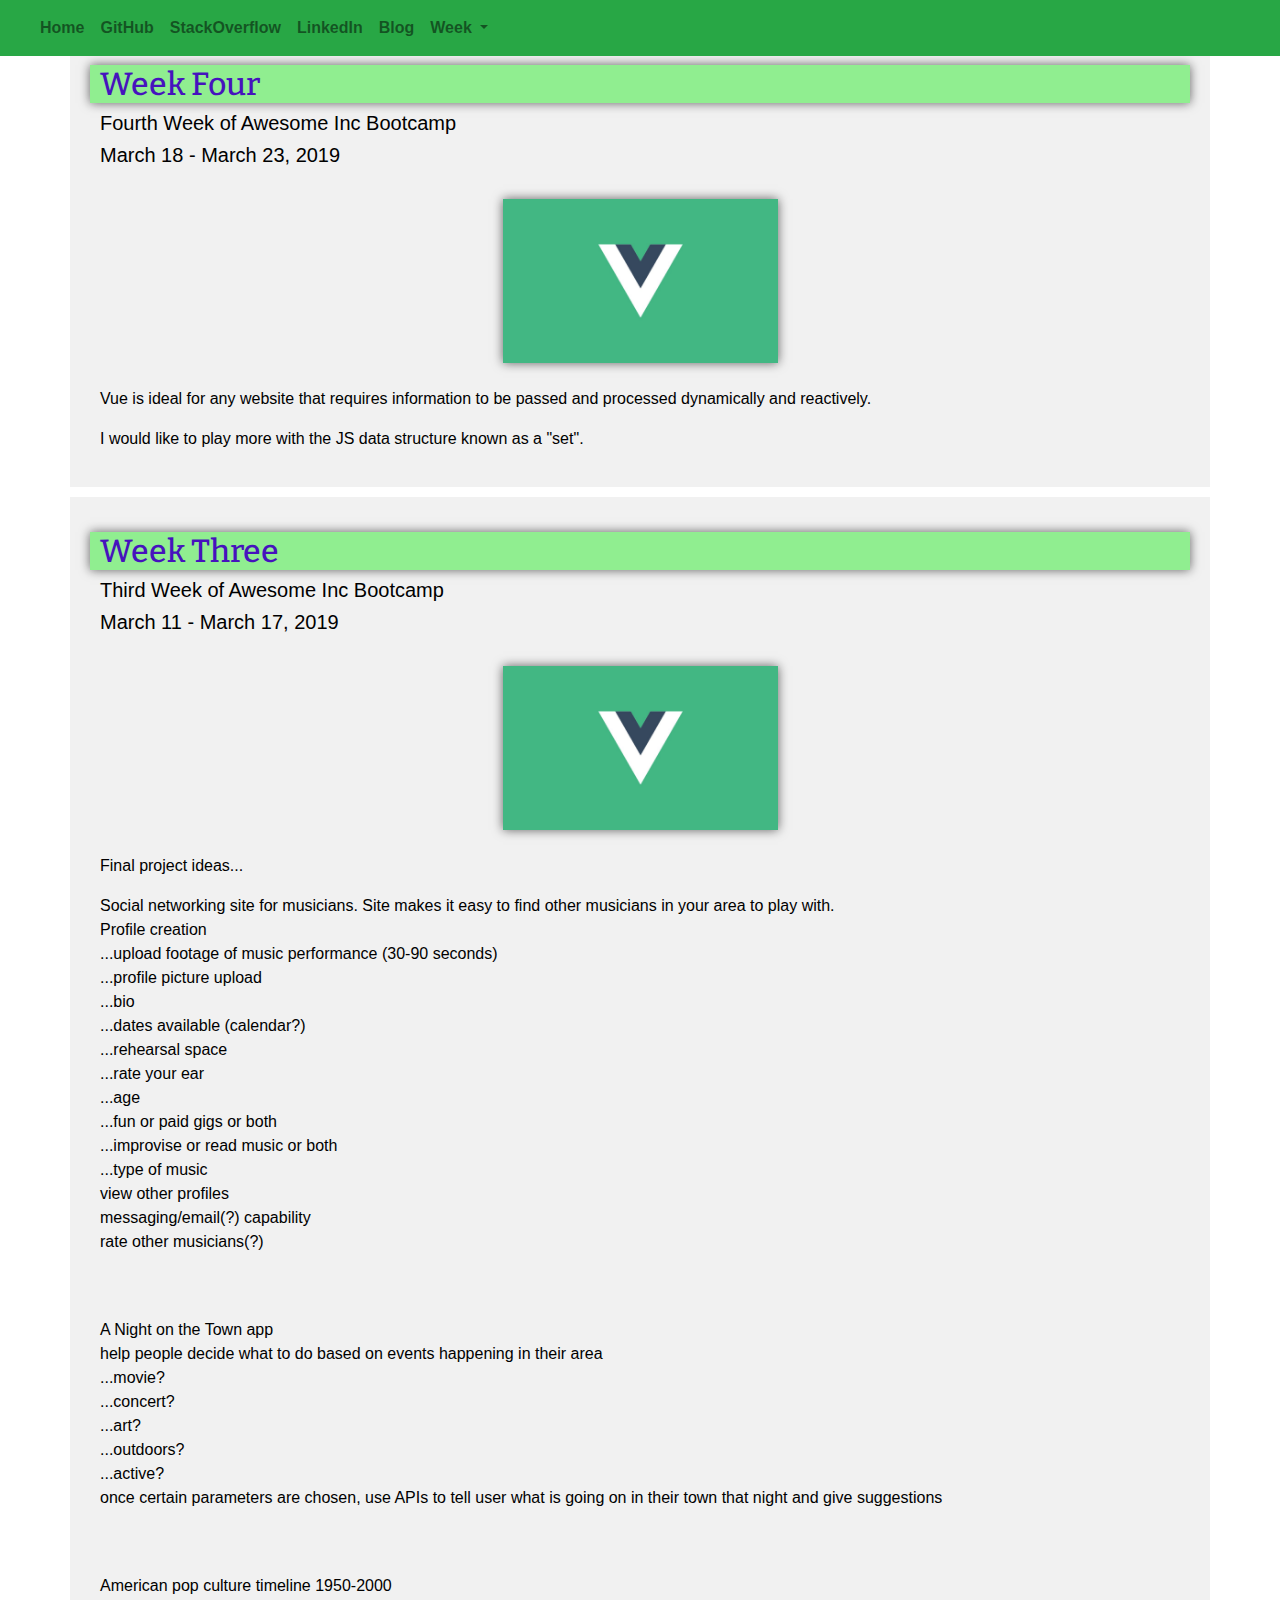
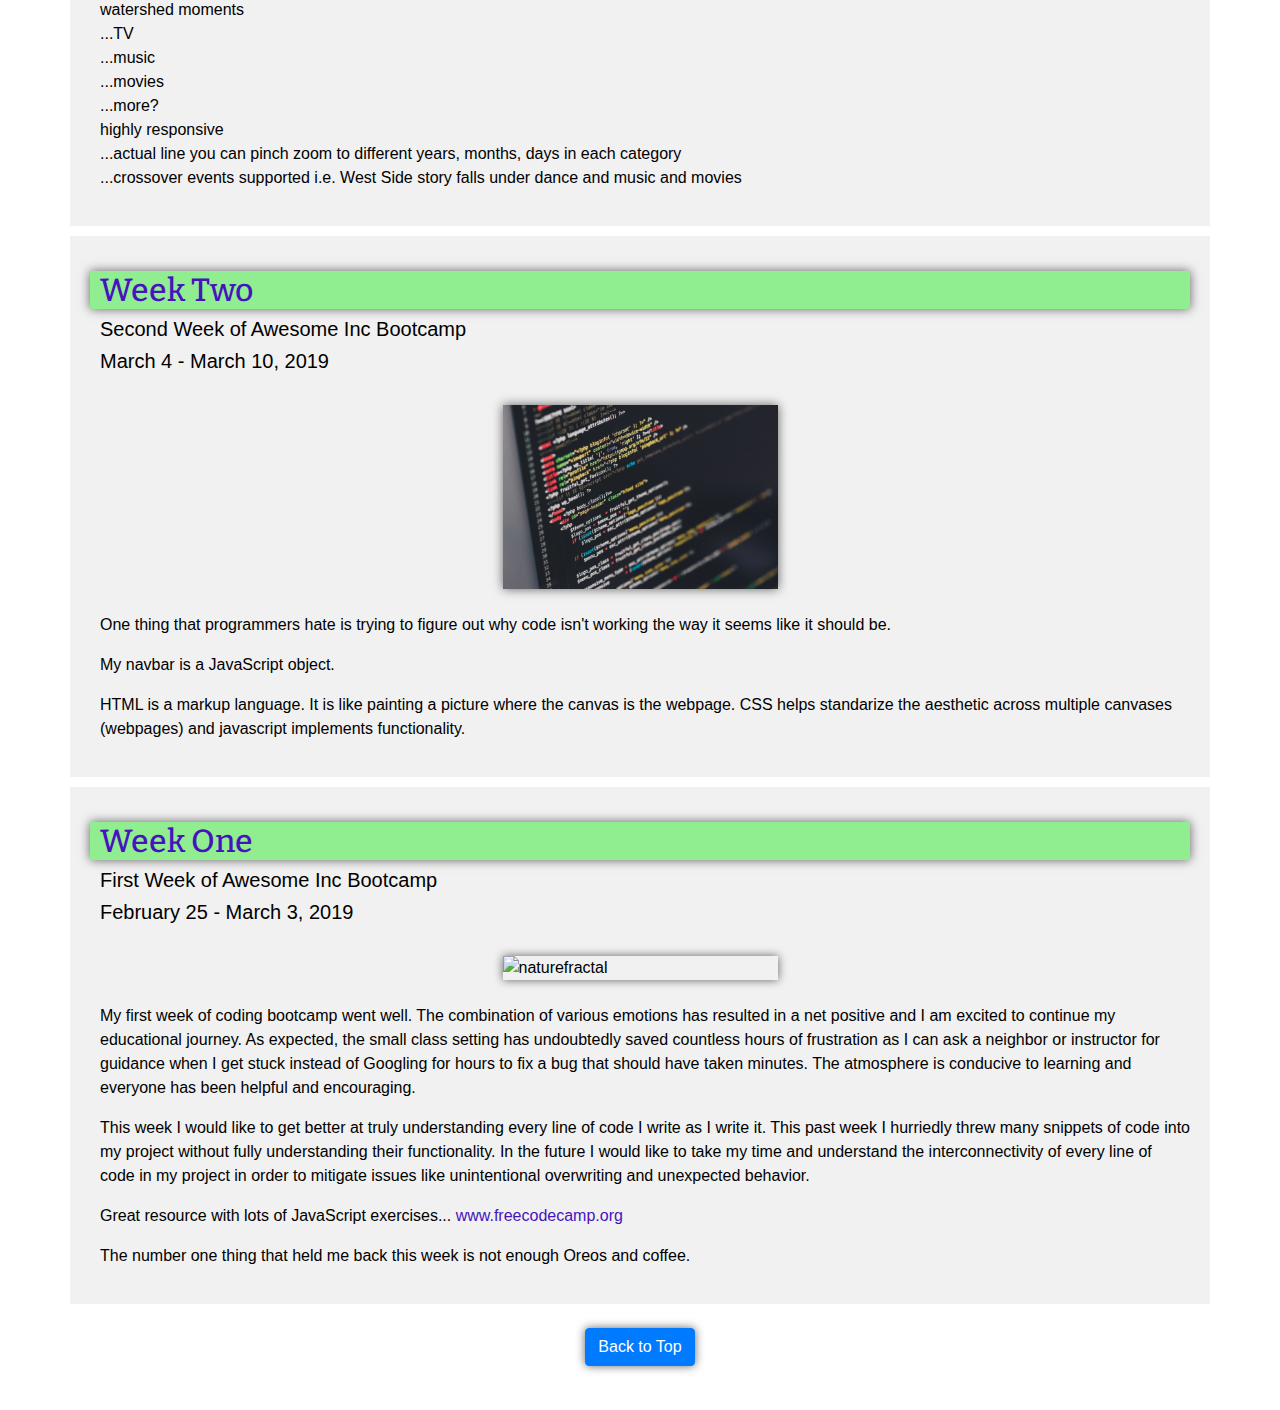
==== blog.html @ ea530443 "blog update" ====
<!DOCTYPE html>
<html lang="en" dir="ltr">

<head>
  <meta charset="utf-8">
  <meta name="viewport" content="width=device-width, initial-scale=1">
  <title>Adam Fister</title>
  <link href="https://fonts.googleapis.com/css?family=Bitter" rel="stylesheet">
  <link rel="stylesheet" href="https://maxcdn.bootstrapcdn.com/bootstrap/4.3.1/css/bootstrap.min.css">
  <script src="https://ajax.googleapis.com/ajax/libs/jquery/3.3.1/jquery.min.js"></script>
  <script src="https://cdnjs.cloudflare.com/ajax/libs/popper.js/1.14.7/umd/popper.min.js"></script>
  <script src="https://maxcdn.bootstrapcdn.com/bootstrap/4.3.1/js/bootstrap.min.js"></script>
  <link rel="stylesheet" href="css/styles.css">
  <link rel="stylesheet" href="https://use.fontawesome.com/releases/v5.7.2/css/all.css"
    integrity="sha384-fnmOCqbTlWIlj8LyTjo7mOUStjsKC4pOpQbqyi7RrhN7udi9RwhKkMHpvLbHG9Sr" crossorigin="anonymous">
</head>

<body data-spy="scroll" data-target=".navbar" data-offset="50">

  <nav class="navbar fixed-top navbar-expand-sm navbar-light bg-success">
    <a class="navbar-brand" href="#top"><i class="fas fa-peace"></i></a>

    <button class="navbar-toggler" type="button" data-toggle="collapse" data-target="#navbarSupportedContent"
      aria-controls="navbarSupportedContent" aria-expanded="false" aria-label="Toggle navigation">
      <span class="navbar-toggler-icon"></span>
    </button>
    <!-- Links -->

    <div class="collapse navbar-collapse" id="navbarSupportedContent">
      <ul class="navbar-nav mr-auto">
        <li class="nav-item">
          <a class="nav-link" href="https://adamfister.github.io/"><strong>Home</strong></a>
        </li>
        <li class="nav-item">
          <a class="nav-link" href="https://github.com/AdamFister"><strong>GitHub</strong></a>
        </li>
        <li class="nav-item">
          <a class="nav-link" href="https://stackoverflow.com/users/10981144/adam-fister"><strong>StackOverflow</strong></a>
        </li>
        <li class="nav-item">
          <a class="nav-link" href="https://www.linkedin.com/in/adam-fister-050728129/"><strong>LinkedIn</strong></a>
        </li>
        <li class="nav-item">
          <a class="nav-link" href="/blog.html"><strong>Blog</strong></a>
        </li>

        <li class="nav-item dropdown">
          <a class="nav-link dropdown-toggle" href="#" id="navbardrop" data-toggle="dropdown">
            <strong>Week</strong>
          </a>
          <div class="dropdown-menu">
            <!-- <a class="dropdown-item" href="#WeekThree">Three</a> -->
            <a class="dropdown-item" href="#WeekThree">Three</a>
            <a class="dropdown-item" href="#WeekTwo">Two</a>
            <a class="dropdown-item" href="#WeekOne">One</a>

          </div>
        </li>
      </ul>
    </div>

  </nav>


  <div class="container toppadding">
    <section id="WeekFour">
      <h2 class="allSides leftpadding">Week Four</h2>
      <h5 class="leftpadding">Fourth Week of Awesome Inc Bootcamp</h5>
      <h5 class="leftpadding">March 18 - March 23, 2019</h5>
      <br>
      <img src="/images/vue pic.jpeg" class="img-fluid w-25 allSides" alt="Vue">
      <br>
      <p class="leftpadding"> Vue is ideal for any website that requires information to be passed and processed dynamically and reactively.
      </p>

      <p class="leftpadding">I would like to play more with the JS data structure known as a "set".
      </p>
      


    </section>
  </div>


  
  <div class="container toppadding">
      <h2 class="allSides leftpadding">Week Three</h2>
      <section id="WeekThree">

      
      <h5 class="leftpadding">Third Week of Awesome Inc Bootcamp</h5>
      <h5 class="leftpadding">March 11 - March 17, 2019</h5>
      <br>
      <img src="/images/vue pic.jpeg" class="img-fluid w-25 allSides" alt="Vue">
      <br>

      <p class="leftpadding">Final project ideas...
      </p>

      <p class="leftpadding">Social networking site for musicians. Site makes it easy to find other musicians in your area to play with.
        <br>
        Profile creation <br>
        ...upload footage of music performance (30-90 seconds)<br>
        ...profile picture upload <br>
        ...bio <br>
        ...dates available (calendar?) <br>
        ...rehearsal space <br>
        ...rate your ear <br>
        ...age <br>
        ...fun or paid gigs or both <br>
        ...improvise or read music or both<br>
        ...type of music <br>

        view other profiles <br>
        messaging/email(?) capability <br>
        rate other musicians(?) <br>

      </p>
      <br>
      <br>

      <p class="leftpadding">A Night on the Town app <br>
        help people decide what to do based on events happening in their area <br>
        ...movie? <br>
        ...concert? <br>
        ...art? <br>
        ...outdoors? <br>
        ...active? <br>
        once certain parameters are chosen, use APIs to tell user what is going on in their town that night and give suggestions

      </p>
      <br>
      <br>
      <p class="leftpadding">American pop culture timeline 1950-2000<br>
      watershed moments <br>
      ...TV <br>
      ...music <br>
      ...movies <br>
      ...more? <br>
      highly responsive <br>
      ...actual line you can pinch zoom to different years, months, days in each category<br>
      ...crossover events supported i.e. West Side story falls under dance and music and movies
      </p>





    


</div>
</section>


  <div class="container toppadding">
    <section id="WeekTwo">
      <h2 class="allSides leftpadding">Week Two</h2>
      <h5 class="leftpadding">Second Week of Awesome Inc Bootcamp</h5>
      <h5 class="leftpadding">March 4 - March 10, 2019</h5>
      <br>
      <img src="/images/progimage2.jpeg" class="img-fluid w-25 allSides" alt="progimage2">
      <br>
      <p class="leftpadding">One thing that programmers hate is trying to figure out why code isn't working the way it seems like it
        should be.
      </p>

      <p class="leftpadding">My navbar is a JavaScript object.
      </p>
      <p class="leftpadding">HTML is a markup language. It is like painting a picture where the canvas is the webpage. CSS helps
        standarize the aesthetic across multiple canvases (webpages) and javascript implements functionality.
      </p>


    </section>
  </div>







  <div class="container toppadding">
    <section id="WeekOne">
      <h2 class="allSides leftpadding">Week One</h2>
      <h5 class="leftpadding">First Week of Awesome Inc Bootcamp</h5>
      <h5 class="leftpadding">February 25 - March 3, 2019</h5>
      <br>
      <img src="/images/naturefractal.jpg" class="img-fluid w-25 allSides" alt="naturefractal">
      <br>
      <p class="leftpadding">My first week of coding bootcamp went well. The combination of various emotions has resulted in a net
        positive
        and I am excited to continue my educational journey.
        As expected, the small class setting has undoubtedly saved countless hours of frustration as I can ask a
        neighbor or instructor for guidance when I get stuck
        instead of Googling for hours to fix a bug that should have taken minutes. The atmosphere is conducive to
        learning and everyone has been helpful and encouraging.
      </p>

      <p class="leftpadding">This week I would like to get better at truly understanding every line of code I write as I
        write it. This past week I hurriedly threw many snippets of code into my project without fully
        understanding
        their functionality. In the future I would like to take my time and understand the interconnectivity of
        every
        line of code in my project in order to mitigate issues like unintentional overwriting and unexpected
        behavior.
      </p>
      <p class="leftpadding">Great resource with lots of JavaScript exercises...
        <a href="https://www.freecodecamp.org">www.freecodecamp.org</a></p>
      <p class="leftpadding">The number one thing that held me back this week is not enough Oreos and coffee.</p>

    </section>
  </div>


  <br>
  <div class="center">
  <a href="#" class="btn btn-primary allSides" role="button">Back to Top</a>
</div>
  <br>

  <script src="/js/main.js"></script>

</body>


</html>
---- css/styles.css ----
/* .row {
  border: 1px solid red;
}

.col {
  border: 1px solid blue;
} */

body {
    
    font-family: Arial, Helvetica, sans-serif;
    font-size: 1em;
    color: rgb(0, 0, 0);
    padding: 2rem;
  }

  h1, h4 {
    font-family: 'Bitter', serif;
    color: #4613bd ;
    background-color: lightgreen;
  }

  h2, h3 {
    font-family: 'Bitter', serif;
    color: #4613bd ;
    background-color: lightgreen;
  }

  a {
    color: #4613bd;

  }

  a:hover {
    color: orange;
  }

  img {
    
    margin-right: auto;
    display: block;
    width: 50%;
    margin-left: auto;
  }

  .img2 {
    
    margin-right: auto;
    display: block;
    width: 50%;
    margin-left: auto;
    margin-bottom: 15%;
  }

  .img3 {
    
    margin-right: auto;
    display: block;
    width: 75%;
    margin-left: auto;
    margin-bottom: 15%;
  }


  li {
    color: rgb(255, 255, 255);  
  }
 
  .navbar.fixed-top.navbar-expand-sm.navbar-light li a:hover{
    color: rgb(255, 255, 255);
    background-color: #4613bd;
  }

  
  .largephoto {
      display: block;
      position: relative;
      width: 50%;
      border:none;

  }

  * {
    box-sizing: border-box;
  }
  
  /* Add a gray background color with some padding */
  body {
    font-family: Arial;
    padding: 20px;
    background: #ffffff;
  }
  
  /* Header/Blog Title */
  .header {
    padding: 30px;
    font-size: 40px;
    text-align: center;
    background: white;
  }
  
  /* Create two unequal columns that floats next to each other */
  /* Left column */
  .leftcolumn {   
    float: left;
    width: 75%;
  }
  
  /* Right column */
  .rightcolumn {
    float: left;
    width: 25%;
    padding-left: 10px;
  }
  
  
  /* Add a card effect for articles */


  .container {
    background-color: rgb(241, 241, 241);
    padding: 20px;
    margin-top: 10px;
 }
  
  /* Clear floats after the columns */
  .row:after {
    content: "";
    display: table;
    clear: both;
  }
  
  /* Footer */
  .footer {
    margin-left: auto;
    margin-right: auto;
    
    width: 95%;
    padding: 20px;
    text-align: center;
    background: rgb(241, 241, 241);
    margin-top: 20px;
    font-size: 350%;
    color: #4613bd ;
    background-color: lightgreen;
  }
  
  /* Responsive layout - when the screen is less than 800px wide, make the two columns stack on top of each other instead of next to each other */
  @media screen and (max-width: 800px) {
    .leftcolumn, .rightcolumn {   
      width: 100%;
      padding: 0;
    }
  }

  ul.navbar-nav a:hover { 
    color: rgb(255, 255, 255); 
  }

  .navbar-nav > li > .dropdown-menu { 
    background-color: white; 
  }

  .navbar-nav > li > .dropdown-menu > a.dropdown-item.active { 
    background-color: #4613bd; 
  }

  .toppadding {
    padding-top: 35px;
  }

  .toppadding2 {
    padding-top: 60px;
  }

  .toppadding3 {
    padding-top: 50px;
  }

  .bottompadding {
    padding-bottom: 5px;
  }

  .center {
    text-align: center !important;
  }

  .button {
    position: relative;
  }

  .allSides
		{

			box-shadow:  0 0 10px  rgba(0,0,0,0.6);
			-moz-box-shadow: 0 0 10px  rgba(0,0,0,0.6);
			-webkit-box-shadow: 0 0 10px  rgba(0,0,0,0.6);
			-o-box-shadow: 0 0 10px  rgba(0,0,0,0.6);
     }
     
  .leftpadding {
    padding-left: 10px;
  }

  .fas {
    color: #4613bd;
  }

  .fas.fa-music.fa-2x:hover {
    color: orange;
  }

  .fas.fa-peace:hover {
    color: white;
  }

  .navbar-brand i fas fa-peace a:hover {
    color: rgb(255, 255, 255) !important;
  }
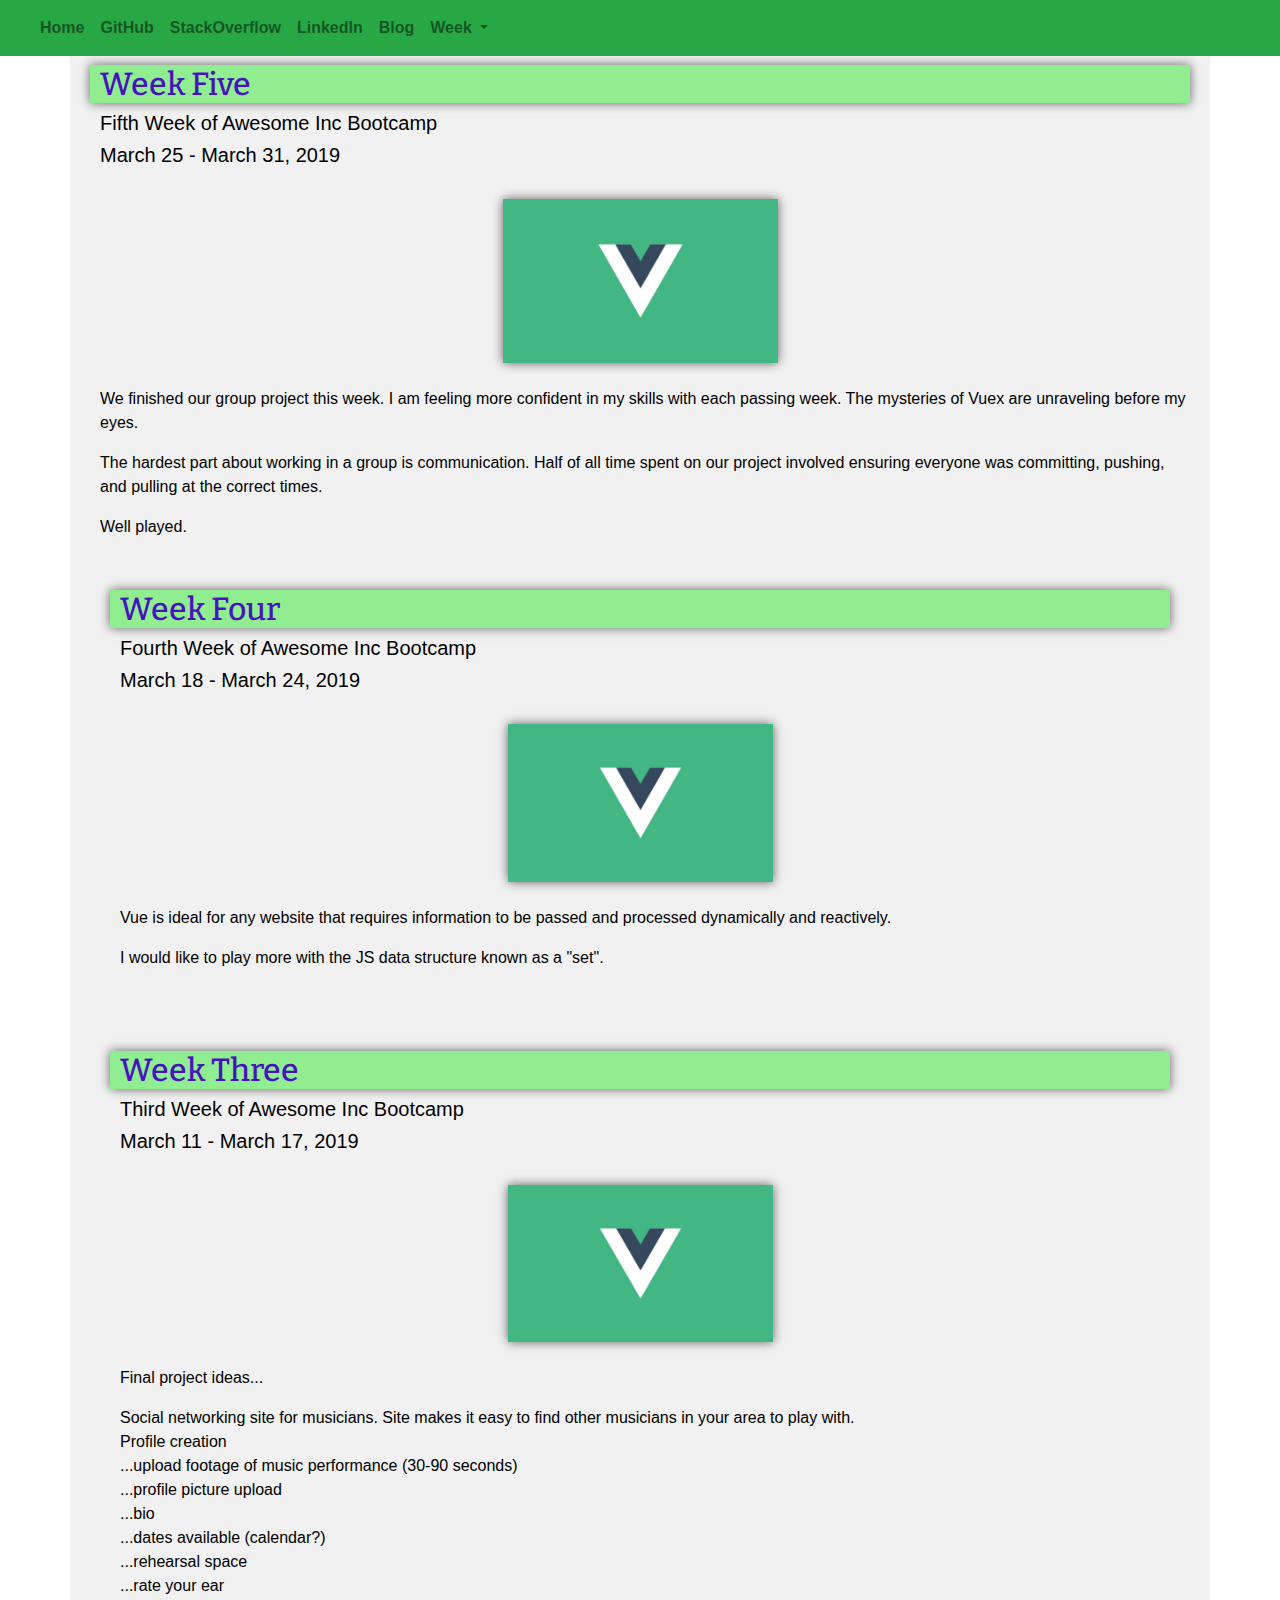
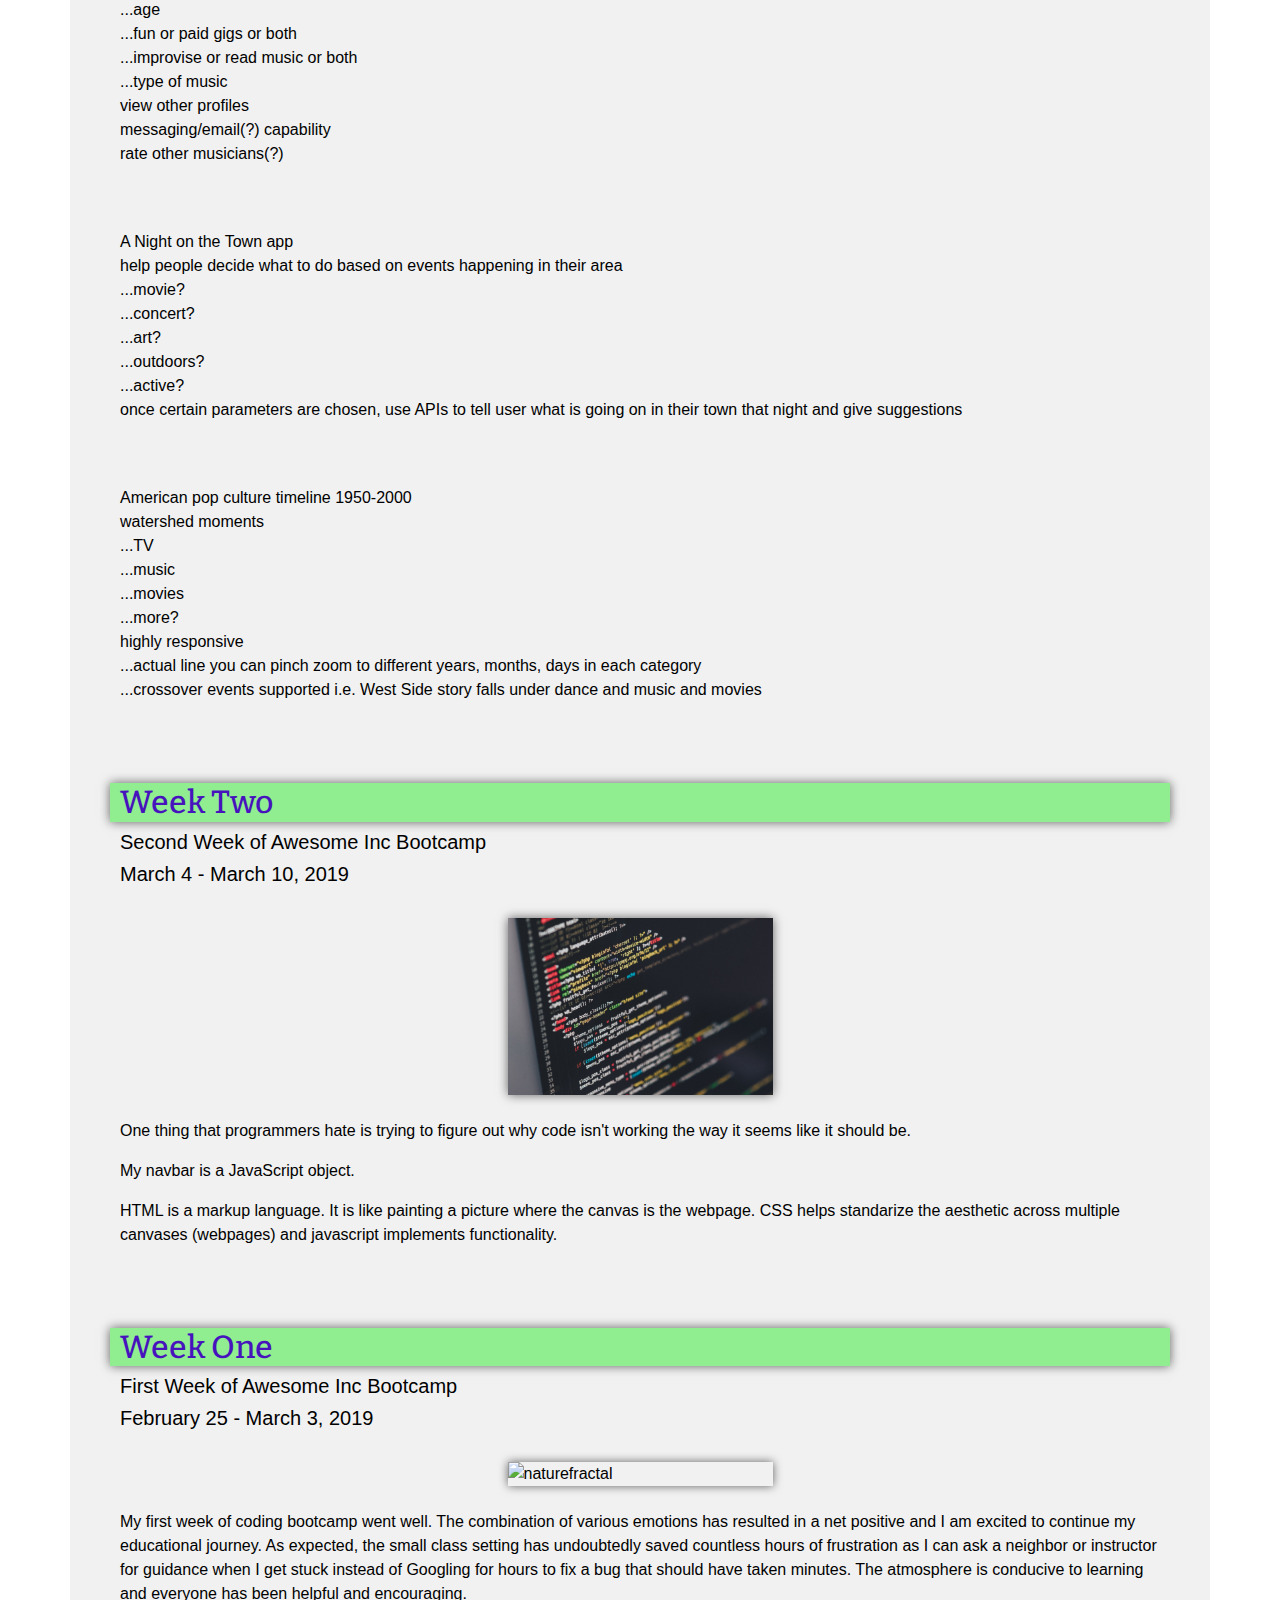
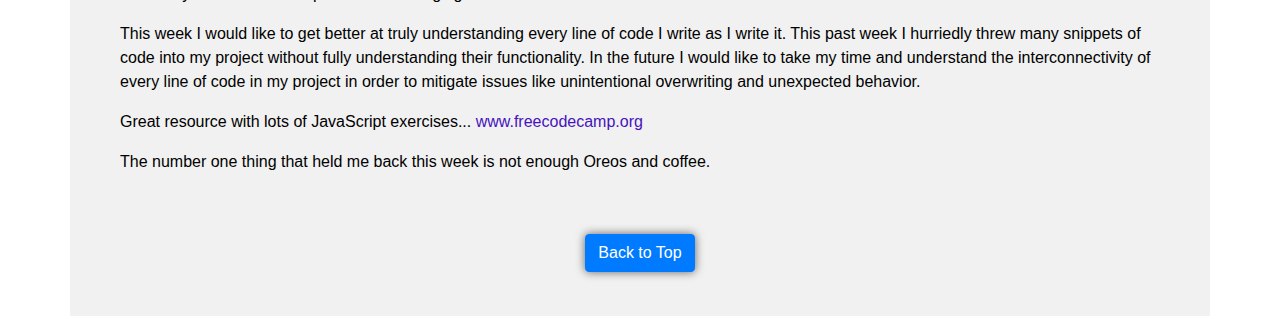
==== commit 6cd9e4c3: "blog week 5 update" ====
--- a/blog.html
+++ b/blog.html
@@ -50,6 +50,8 @@
           </a>
           <div class="dropdown-menu">
             <!-- <a class="dropdown-item" href="#WeekThree">Three</a> -->
+            <a class="dropdown-item" href="#WeekFive">Five</a>
+            <a class="dropdown-item" href="#WeekFour">Four</a>
             <a class="dropdown-item" href="#WeekThree">Three</a>
             <a class="dropdown-item" href="#WeekTwo">Two</a>
             <a class="dropdown-item" href="#WeekOne">One</a>
@@ -63,10 +65,29 @@
 
 
   <div class="container toppadding">
+    <section id="WeekFive">
+      <h2 class="allSides leftpadding">Week Five</h2>
+      <h5 class="leftpadding">Fifth Week of Awesome Inc Bootcamp</h5>
+      <h5 class="leftpadding">March 25 - March 31, 2019</h5>
+      <br>
+      <img src="/images/vue pic.jpeg" class="img-fluid w-25 allSides" alt="Vue">
+      <br>
+      <p class="leftpadding"> We finished our group project this week. I am feeling more confident in my skills with each passing week. The mysteries of Vuex are unraveling before my eyes. </p>
+      
+
+      <p class="leftpadding"> The hardest part about working in a group is communication. Half of all time spent on our project involved ensuring everyone was committing, pushing, and pulling at the correct times.
+      </p>
+
+      <p class="leftpadding"> Well played.
+        </p>
+  
+
+
+  <div class="container toppadding">
     <section id="WeekFour">
       <h2 class="allSides leftpadding">Week Four</h2>
       <h5 class="leftpadding">Fourth Week of Awesome Inc Bootcamp</h5>
-      <h5 class="leftpadding">March 18 - March 23, 2019</h5>
+      <h5 class="leftpadding">March 18 - March 24, 2019</h5>
       <br>
       <img src="/images/vue pic.jpeg" class="img-fluid w-25 allSides" alt="Vue">
       <br>
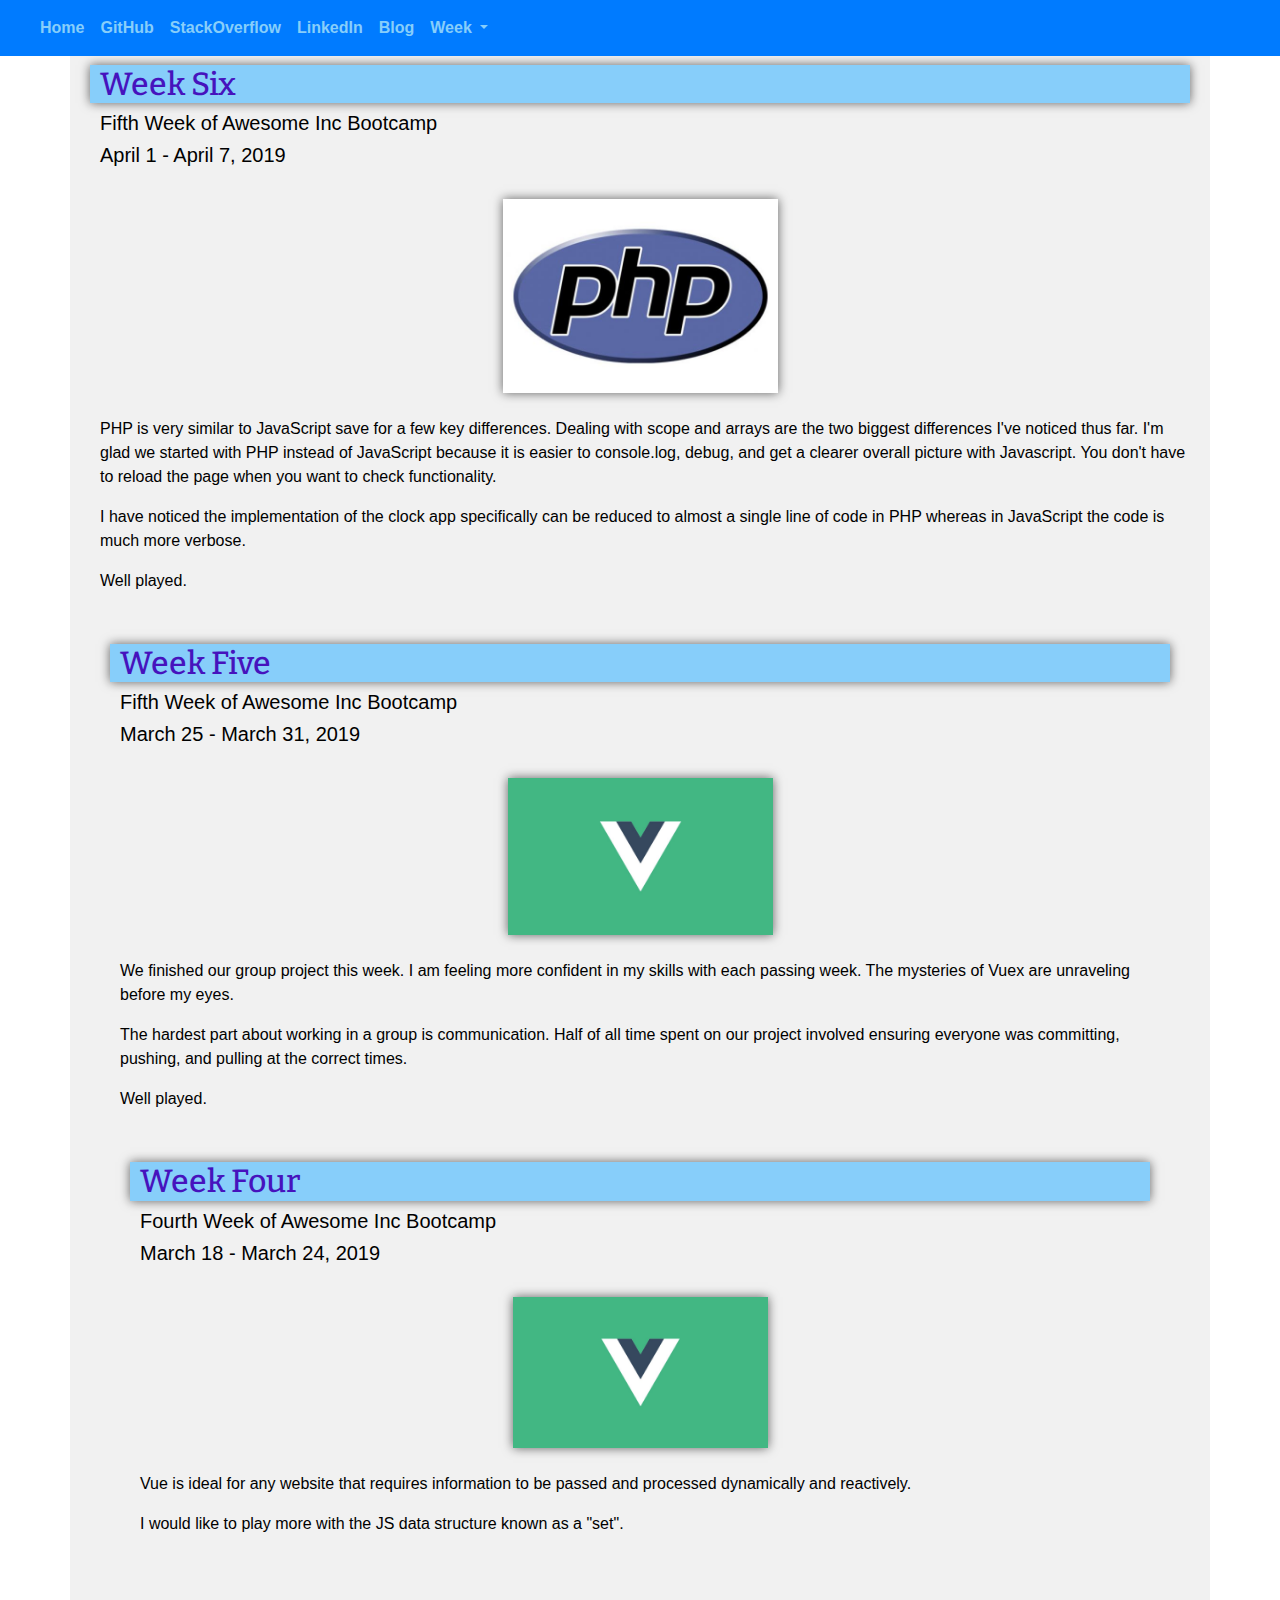
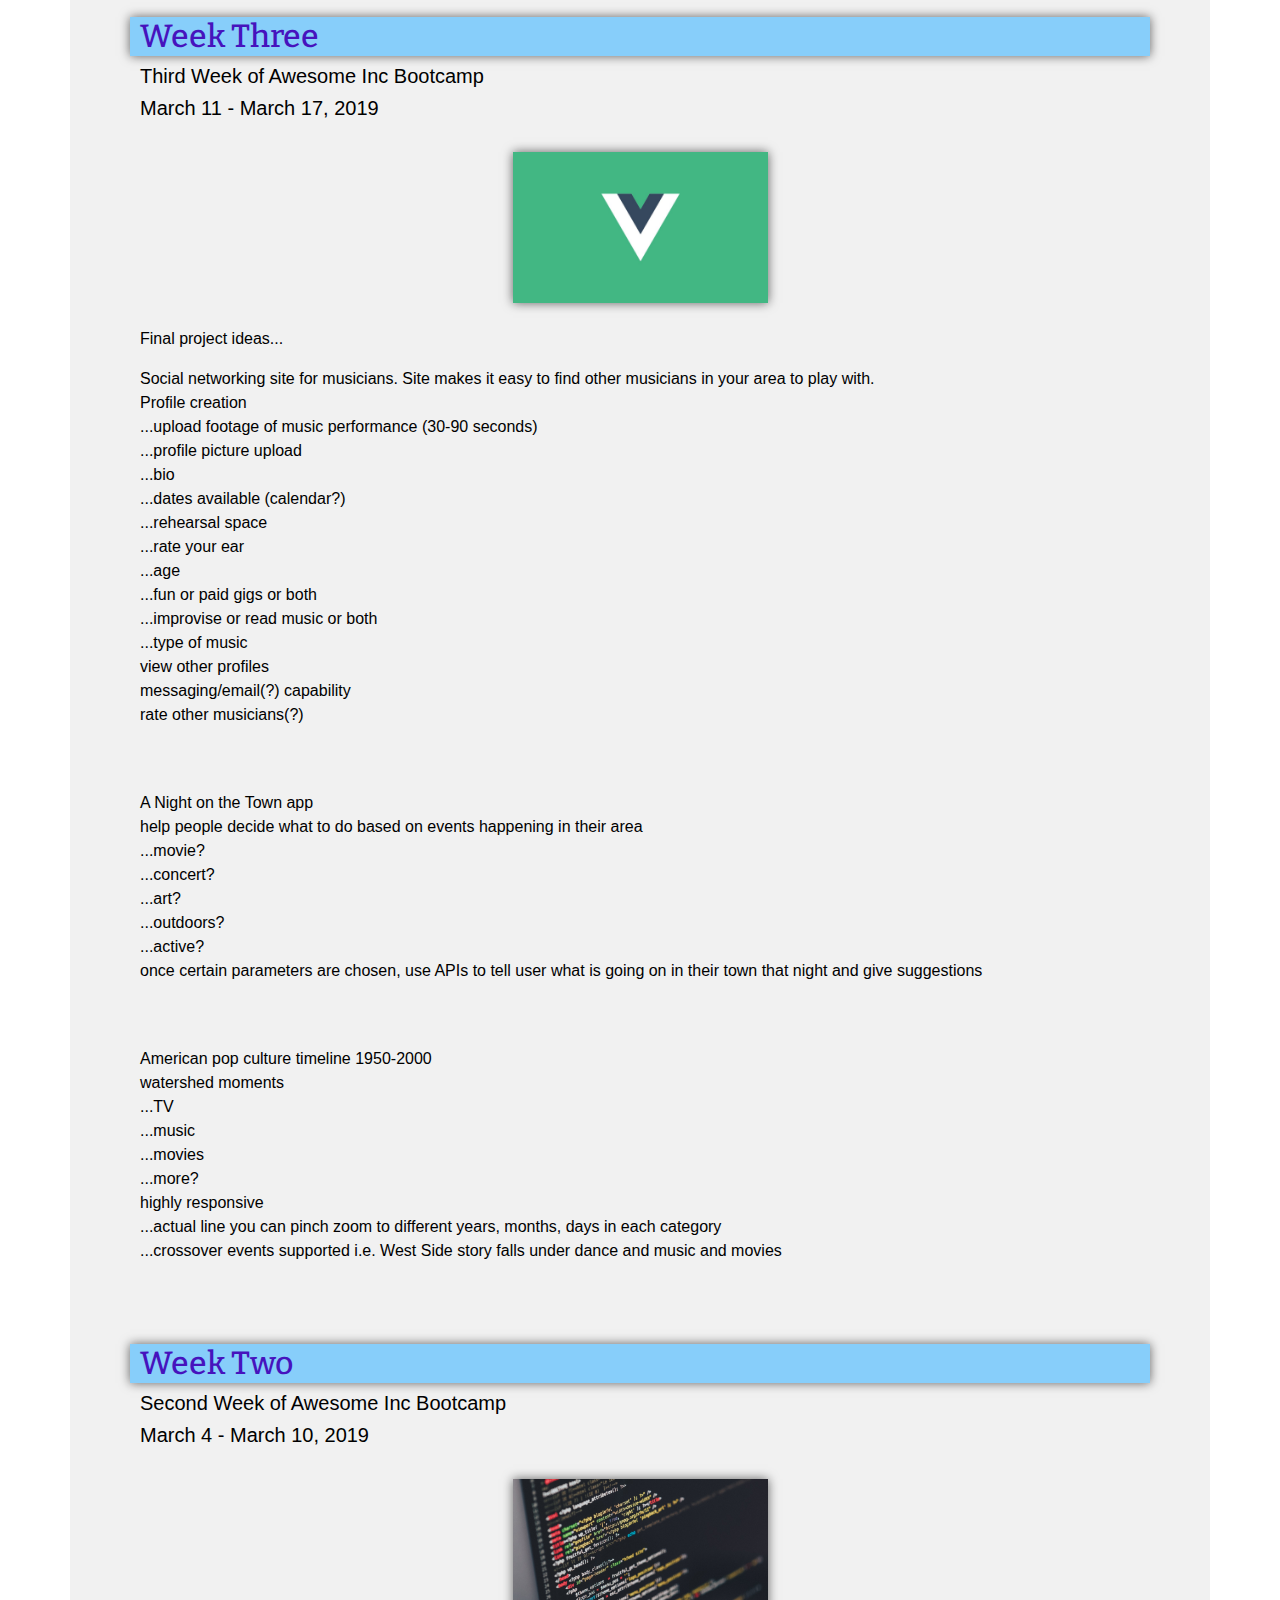
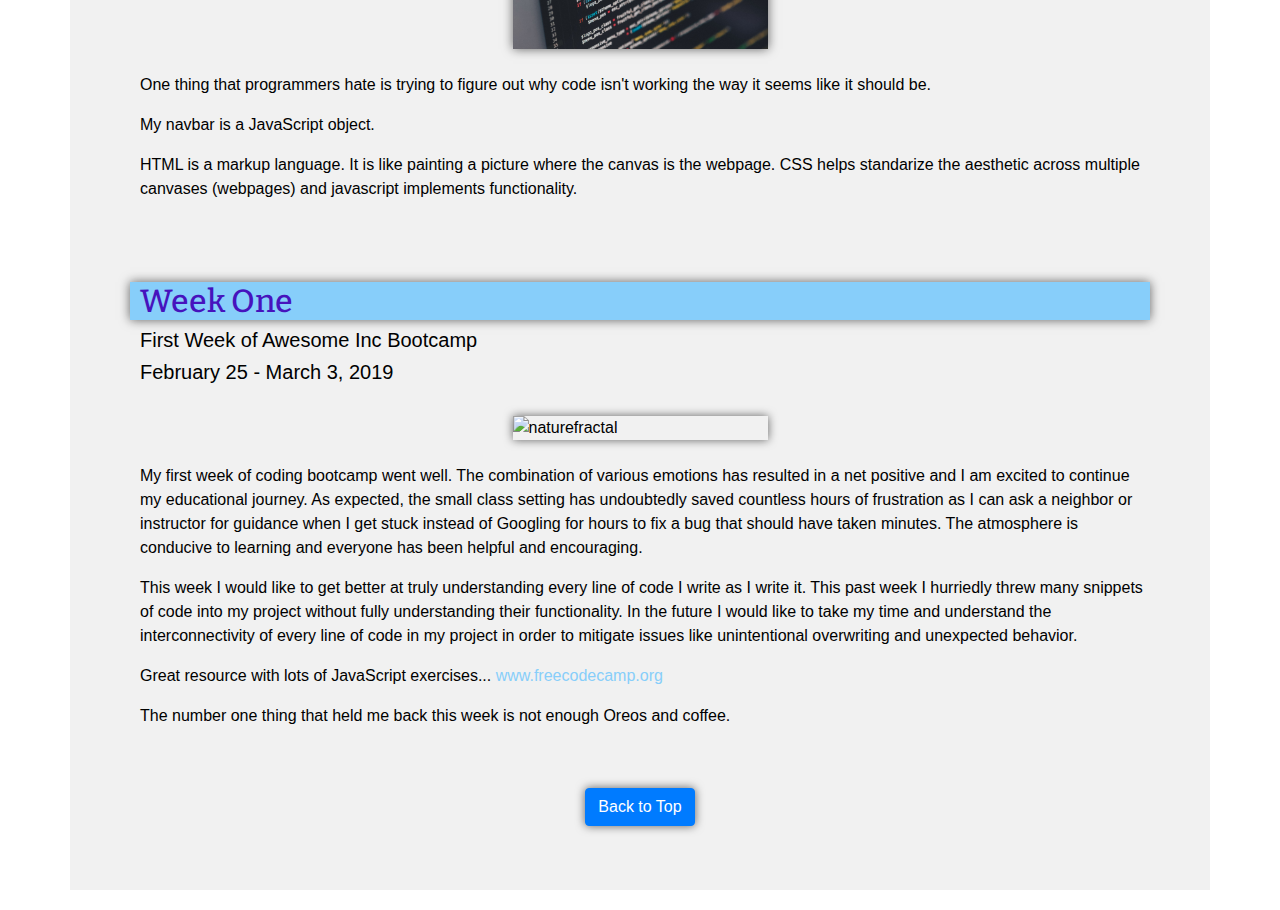
==== commit e8031490: "updated CSS colors" ====
--- a/blog.html
+++ b/blog.html
@@ -17,7 +17,7 @@
 
 <body data-spy="scroll" data-target=".navbar" data-offset="50">
 
-  <nav class="navbar fixed-top navbar-expand-sm navbar-light bg-success">
+  <nav class="navbar fixed-top navbar-expand-sm bg-primary">
     <a class="navbar-brand" href="#top"><i class="fas fa-peace"></i></a>
 
     <button class="navbar-toggler" type="button" data-toggle="collapse" data-target="#navbarSupportedContent"
@@ -35,7 +35,8 @@
           <a class="nav-link" href="https://github.com/AdamFister"><strong>GitHub</strong></a>
         </li>
         <li class="nav-item">
-          <a class="nav-link" href="https://stackoverflow.com/users/10981144/adam-fister"><strong>StackOverflow</strong></a>
+          <a class="nav-link"
+            href="https://stackoverflow.com/users/10981144/adam-fister"><strong>StackOverflow</strong></a>
         </li>
         <li class="nav-item">
           <a class="nav-link" href="https://www.linkedin.com/in/adam-fister-050728129/"><strong>LinkedIn</strong></a>
@@ -50,6 +51,7 @@
           </a>
           <div class="dropdown-menu">
             <!-- <a class="dropdown-item" href="#WeekThree">Three</a> -->
+            <a class="dropdown-item" href="#WeekSix">Six</a>
             <a class="dropdown-item" href="#WeekFive">Five</a>
             <a class="dropdown-item" href="#WeekFour">Four</a>
             <a class="dropdown-item" href="#WeekThree">Three</a>
@@ -65,183 +67,214 @@
 
 
   <div class="container toppadding">
-    <section id="WeekFive">
-      <h2 class="allSides leftpadding">Week Five</h2>
+    <section id="WeekSix">
+      <h2 class="allSides leftpadding">Week Six</h2>
       <h5 class="leftpadding">Fifth Week of Awesome Inc Bootcamp</h5>
-      <h5 class="leftpadding">March 25 - March 31, 2019</h5>
+      <h5 class="leftpadding">April 1 - April 7, 2019</h5>
       <br>
-      <img src="/images/vue pic.jpeg" class="img-fluid w-25 allSides" alt="Vue">
+      <img src="/images/php-logo_23.jpeg" class="img-fluid w-25 allSides" alt="Vue">
       <br>
-      <p class="leftpadding"> We finished our group project this week. I am feeling more confident in my skills with each passing week. The mysteries of Vuex are unraveling before my eyes. </p>
-      
-
-      <p class="leftpadding"> The hardest part about working in a group is communication. Half of all time spent on our project involved ensuring everyone was committing, pushing, and pulling at the correct times.
+      <p class="leftpadding"> PHP is very similar to JavaScript save for a few key differences. Dealing with scope and
+        arrays are the two biggest differences I've noticed thus far. I'm glad we started with PHP instead of JavaScript
+        because it is easier to console.log, debug, and get a clearer overall picture with Javascript. You don't have to
+        reload the page when you want to check functionality.</p>
+
+
+      <p class="leftpadding"> I have noticed the implementation of the clock app specifically can be reduced to almost a
+        single line of code in PHP whereas in JavaScript the code is much more verbose.
       </p>
 
       <p class="leftpadding"> Well played.
-        </p>
-  
-
-
-  <div class="container toppadding">
-    <section id="WeekFour">
-      <h2 class="allSides leftpadding">Week Four</h2>
-      <h5 class="leftpadding">Fourth Week of Awesome Inc Bootcamp</h5>
-      <h5 class="leftpadding">March 18 - March 24, 2019</h5>
-      <br>
-      <img src="/images/vue pic.jpeg" class="img-fluid w-25 allSides" alt="Vue">
-      <br>
-      <p class="leftpadding"> Vue is ideal for any website that requires information to be passed and processed dynamically and reactively.
       </p>
 
-      <p class="leftpadding">I would like to play more with the JS data structure known as a "set".
-      </p>
-      
-
-
-    </section>
-  </div>
-
-
-  
-  <div class="container toppadding">
-      <h2 class="allSides leftpadding">Week Three</h2>
-      <section id="WeekThree">
-
-      
-      <h5 class="leftpadding">Third Week of Awesome Inc Bootcamp</h5>
-      <h5 class="leftpadding">March 11 - March 17, 2019</h5>
-      <br>
-      <img src="/images/vue pic.jpeg" class="img-fluid w-25 allSides" alt="Vue">
-      <br>
-
-      <p class="leftpadding">Final project ideas...
-      </p>
-
-      <p class="leftpadding">Social networking site for musicians. Site makes it easy to find other musicians in your area to play with.
+
+      <div class="container toppadding">
+        <section id="WeekFive">
+          <h2 class="allSides leftpadding">Week Five</h2>
+          <h5 class="leftpadding">Fifth Week of Awesome Inc Bootcamp</h5>
+          <h5 class="leftpadding">March 25 - March 31, 2019</h5>
+          <br>
+          <img src="/images/vue pic.jpeg" class="img-fluid w-25 allSides" alt="Vue">
+          <br>
+          <p class="leftpadding"> We finished our group project this week. I am feeling more confident in my skills with
+            each passing week. The mysteries of Vuex are unraveling before my eyes. </p>
+
+
+          <p class="leftpadding"> The hardest part about working in a group is communication. Half of all time spent on
+            our project involved ensuring everyone was committing, pushing, and pulling at the correct times.
+          </p>
+
+          <p class="leftpadding"> Well played.
+          </p>
+
+
+
+          <div class="container toppadding">
+            <section id="WeekFour">
+              <h2 class="allSides leftpadding">Week Four</h2>
+              <h5 class="leftpadding">Fourth Week of Awesome Inc Bootcamp</h5>
+              <h5 class="leftpadding">March 18 - March 24, 2019</h5>
+              <br>
+              <img src="/images/vue pic.jpeg" class="img-fluid w-25 allSides" alt="Vue">
+              <br>
+              <p class="leftpadding"> Vue is ideal for any website that requires information to be passed and processed
+                dynamically and reactively.
+              </p>
+
+              <p class="leftpadding">I would like to play more with the JS data structure known as a "set".
+              </p>
+
+
+
+            </section>
+          </div>
+
+
+
+          <div class="container toppadding">
+            <h2 class="allSides leftpadding">Week Three</h2>
+            <section id="WeekThree">
+
+
+              <h5 class="leftpadding">Third Week of Awesome Inc Bootcamp</h5>
+              <h5 class="leftpadding">March 11 - March 17, 2019</h5>
+              <br>
+              <img src="/images/vue pic.jpeg" class="img-fluid w-25 allSides" alt="Vue">
+              <br>
+
+              <p class="leftpadding">Final project ideas...
+              </p>
+
+              <p class="leftpadding">Social networking site for musicians. Site makes it easy to find other musicians in
+                your area to play with.
+                <br>
+                Profile creation <br>
+                ...upload footage of music performance (30-90 seconds)<br>
+                ...profile picture upload <br>
+                ...bio <br>
+                ...dates available (calendar?) <br>
+                ...rehearsal space <br>
+                ...rate your ear <br>
+                ...age <br>
+                ...fun or paid gigs or both <br>
+                ...improvise or read music or both<br>
+                ...type of music <br>
+
+                view other profiles <br>
+                messaging/email(?) capability <br>
+                rate other musicians(?) <br>
+
+              </p>
+              <br>
+              <br>
+
+              <p class="leftpadding">A Night on the Town app <br>
+                help people decide what to do based on events happening in their area <br>
+                ...movie? <br>
+                ...concert? <br>
+                ...art? <br>
+                ...outdoors? <br>
+                ...active? <br>
+                once certain parameters are chosen, use APIs to tell user what is going on in their town that night and
+                give suggestions
+
+              </p>
+              <br>
+              <br>
+              <p class="leftpadding">American pop culture timeline 1950-2000<br>
+                watershed moments <br>
+                ...TV <br>
+                ...music <br>
+                ...movies <br>
+                ...more? <br>
+                highly responsive <br>
+                ...actual line you can pinch zoom to different years, months, days in each category<br>
+                ...crossover events supported i.e. West Side story falls under dance and music and movies
+              </p>
+
+
+
+
+
+
+
+
+          </div>
+        </section>
+
+
+        <div class="container toppadding">
+          <section id="WeekTwo">
+            <h2 class="allSides leftpadding">Week Two</h2>
+            <h5 class="leftpadding">Second Week of Awesome Inc Bootcamp</h5>
+            <h5 class="leftpadding">March 4 - March 10, 2019</h5>
+            <br>
+            <img src="/images/progimage2.jpeg" class="img-fluid w-25 allSides" alt="progimage2">
+            <br>
+            <p class="leftpadding">One thing that programmers hate is trying to figure out why code isn't working the
+              way it seems like it
+              should be.
+            </p>
+
+            <p class="leftpadding">My navbar is a JavaScript object.
+            </p>
+            <p class="leftpadding">HTML is a markup language. It is like painting a picture where the canvas is the
+              webpage. CSS helps
+              standarize the aesthetic across multiple canvases (webpages) and javascript implements functionality.
+            </p>
+
+
+          </section>
+        </div>
+
+
+
+
+
+
+
+        <div class="container toppadding">
+          <section id="WeekOne">
+            <h2 class="allSides leftpadding">Week One</h2>
+            <h5 class="leftpadding">First Week of Awesome Inc Bootcamp</h5>
+            <h5 class="leftpadding">February 25 - March 3, 2019</h5>
+            <br>
+            <img src="/images/naturefractal.jpg" class="img-fluid w-25 allSides" alt="naturefractal">
+            <br>
+            <p class="leftpadding">My first week of coding bootcamp went well. The combination of various emotions has
+              resulted in a net
+              positive
+              and I am excited to continue my educational journey.
+              As expected, the small class setting has undoubtedly saved countless hours of frustration as I can ask a
+              neighbor or instructor for guidance when I get stuck
+              instead of Googling for hours to fix a bug that should have taken minutes. The atmosphere is conducive to
+              learning and everyone has been helpful and encouraging.
+            </p>
+
+            <p class="leftpadding">This week I would like to get better at truly understanding every line of code I
+              write as I
+              write it. This past week I hurriedly threw many snippets of code into my project without fully
+              understanding
+              their functionality. In the future I would like to take my time and understand the interconnectivity of
+              every
+              line of code in my project in order to mitigate issues like unintentional overwriting and unexpected
+              behavior.
+            </p>
+            <p class="leftpadding">Great resource with lots of JavaScript exercises...
+              <a href="https://www.freecodecamp.org">www.freecodecamp.org</a></p>
+            <p class="leftpadding">The number one thing that held me back this week is not enough Oreos and coffee.</p>
+
+          </section>
+        </div>
+
+
         <br>
-        Profile creation <br>
-        ...upload footage of music performance (30-90 seconds)<br>
-        ...profile picture upload <br>
-        ...bio <br>
-        ...dates available (calendar?) <br>
-        ...rehearsal space <br>
-        ...rate your ear <br>
-        ...age <br>
-        ...fun or paid gigs or both <br>
-        ...improvise or read music or both<br>
-        ...type of music <br>
-
-        view other profiles <br>
-        messaging/email(?) capability <br>
-        rate other musicians(?) <br>
-
-      </p>
-      <br>
-      <br>
-
-      <p class="leftpadding">A Night on the Town app <br>
-        help people decide what to do based on events happening in their area <br>
-        ...movie? <br>
-        ...concert? <br>
-        ...art? <br>
-        ...outdoors? <br>
-        ...active? <br>
-        once certain parameters are chosen, use APIs to tell user what is going on in their town that night and give suggestions
-
-      </p>
-      <br>
-      <br>
-      <p class="leftpadding">American pop culture timeline 1950-2000<br>
-      watershed moments <br>
-      ...TV <br>
-      ...music <br>
-      ...movies <br>
-      ...more? <br>
-      highly responsive <br>
-      ...actual line you can pinch zoom to different years, months, days in each category<br>
-      ...crossover events supported i.e. West Side story falls under dance and music and movies
-      </p>
-
-
-
-
-
-    
-
-
-</div>
-</section>
-
-
-  <div class="container toppadding">
-    <section id="WeekTwo">
-      <h2 class="allSides leftpadding">Week Two</h2>
-      <h5 class="leftpadding">Second Week of Awesome Inc Bootcamp</h5>
-      <h5 class="leftpadding">March 4 - March 10, 2019</h5>
-      <br>
-      <img src="/images/progimage2.jpeg" class="img-fluid w-25 allSides" alt="progimage2">
-      <br>
-      <p class="leftpadding">One thing that programmers hate is trying to figure out why code isn't working the way it seems like it
-        should be.
-      </p>
-
-      <p class="leftpadding">My navbar is a JavaScript object.
-      </p>
-      <p class="leftpadding">HTML is a markup language. It is like painting a picture where the canvas is the webpage. CSS helps
-        standarize the aesthetic across multiple canvases (webpages) and javascript implements functionality.
-      </p>
-
-
-    </section>
-  </div>
-
-
-
-
-
-
-
-  <div class="container toppadding">
-    <section id="WeekOne">
-      <h2 class="allSides leftpadding">Week One</h2>
-      <h5 class="leftpadding">First Week of Awesome Inc Bootcamp</h5>
-      <h5 class="leftpadding">February 25 - March 3, 2019</h5>
-      <br>
-      <img src="/images/naturefractal.jpg" class="img-fluid w-25 allSides" alt="naturefractal">
-      <br>
-      <p class="leftpadding">My first week of coding bootcamp went well. The combination of various emotions has resulted in a net
-        positive
-        and I am excited to continue my educational journey.
-        As expected, the small class setting has undoubtedly saved countless hours of frustration as I can ask a
-        neighbor or instructor for guidance when I get stuck
-        instead of Googling for hours to fix a bug that should have taken minutes. The atmosphere is conducive to
-        learning and everyone has been helpful and encouraging.
-      </p>
-
-      <p class="leftpadding">This week I would like to get better at truly understanding every line of code I write as I
-        write it. This past week I hurriedly threw many snippets of code into my project without fully
-        understanding
-        their functionality. In the future I would like to take my time and understand the interconnectivity of
-        every
-        line of code in my project in order to mitigate issues like unintentional overwriting and unexpected
-        behavior.
-      </p>
-      <p class="leftpadding">Great resource with lots of JavaScript exercises...
-        <a href="https://www.freecodecamp.org">www.freecodecamp.org</a></p>
-      <p class="leftpadding">The number one thing that held me back this week is not enough Oreos and coffee.</p>
-
-    </section>
-  </div>
-
-
-  <br>
-  <div class="center">
-  <a href="#" class="btn btn-primary allSides" role="button">Back to Top</a>
-</div>
-  <br>
-
-  <script src="/js/main.js"></script>
+        <div class="center">
+          <a href="#" class="btn btn-primary allSides" role="button">Back to Top</a>
+        </div>
+        <br>
+
+        <script src="/js/main.js"></script>
 
 </body>
 
--- a/css/styles.css
+++ b/css/styles.css
@@ -14,25 +14,30 @@
     padding: 2rem;
   }
 
-  h1, h4 {
+  h1 {
     font-family: 'Bitter', serif;
     color: #4613bd ;
-    background-color: lightgreen;
+    background-color: lightskyblue;
   }
 
   h2, h3 {
     font-family: 'Bitter', serif;
     color: #4613bd ;
-    background-color: lightgreen;
+    background-color: lightskyblue;
+  }
+
+  h4 {
+    font-family: 'Bitter', serif;
+    color: lightskyblue ;
+    background-color: #4613bd;
   }
 
   a {
-    color: #4613bd;
-
+    color: lightskyblue;
   }
 
   a:hover {
-    color: orange;
+    color: white;
   }
 
   img {
@@ -70,7 +75,6 @@
     color: rgb(255, 255, 255);
     background-color: #4613bd;
   }
-
   
   .largephoto {
       display: block;
@@ -142,7 +146,7 @@
     margin-top: 20px;
     font-size: 350%;
     color: #4613bd ;
-    background-color: lightgreen;
+    background-color: lightskyblue;
   }
   
   /* Responsive layout - when the screen is less than 800px wide, make the two columns stack on top of each other instead of next to each other */
@@ -153,17 +157,21 @@
     }
   }
 
-  ul.navbar-nav a:hover { 
-    color: rgb(255, 255, 255); 
-  }
 
   .navbar-nav > li > .dropdown-menu { 
-    background-color: white; 
+    background-color: lightskyblue; 
+    color: #4613bd;
   }
 
   .navbar-nav > li > .dropdown-menu > a.dropdown-item.active { 
-    background-color: #4613bd; 
-  }
+    color: white; 
+  }
+
+  .navbar-nav > li > .dropdown-menu > a.dropdown-item { 
+    color: #4613bd; 
+  }
+
+
 
   .toppadding {
     padding-top: 35px;
@@ -191,7 +199,6 @@
 
   .allSides
 		{
-
 			box-shadow:  0 0 10px  rgba(0,0,0,0.6);
 			-moz-box-shadow: 0 0 10px  rgba(0,0,0,0.6);
 			-webkit-box-shadow: 0 0 10px  rgba(0,0,0,0.6);
@@ -207,7 +214,7 @@
   }
 
   .fas.fa-music.fa-2x:hover {
-    color: orange;
+    color: lightskyblue;
   }
 
   .fas.fa-peace:hover {
@@ -218,4 +225,9 @@
     color: rgb(255, 255, 255) !important;
   }
 
-
+  .navbar-toggler {
+    color: rgb(255, 255, 255) !important;
+    border: 1px solid lightskyblue;
+  }
+
+
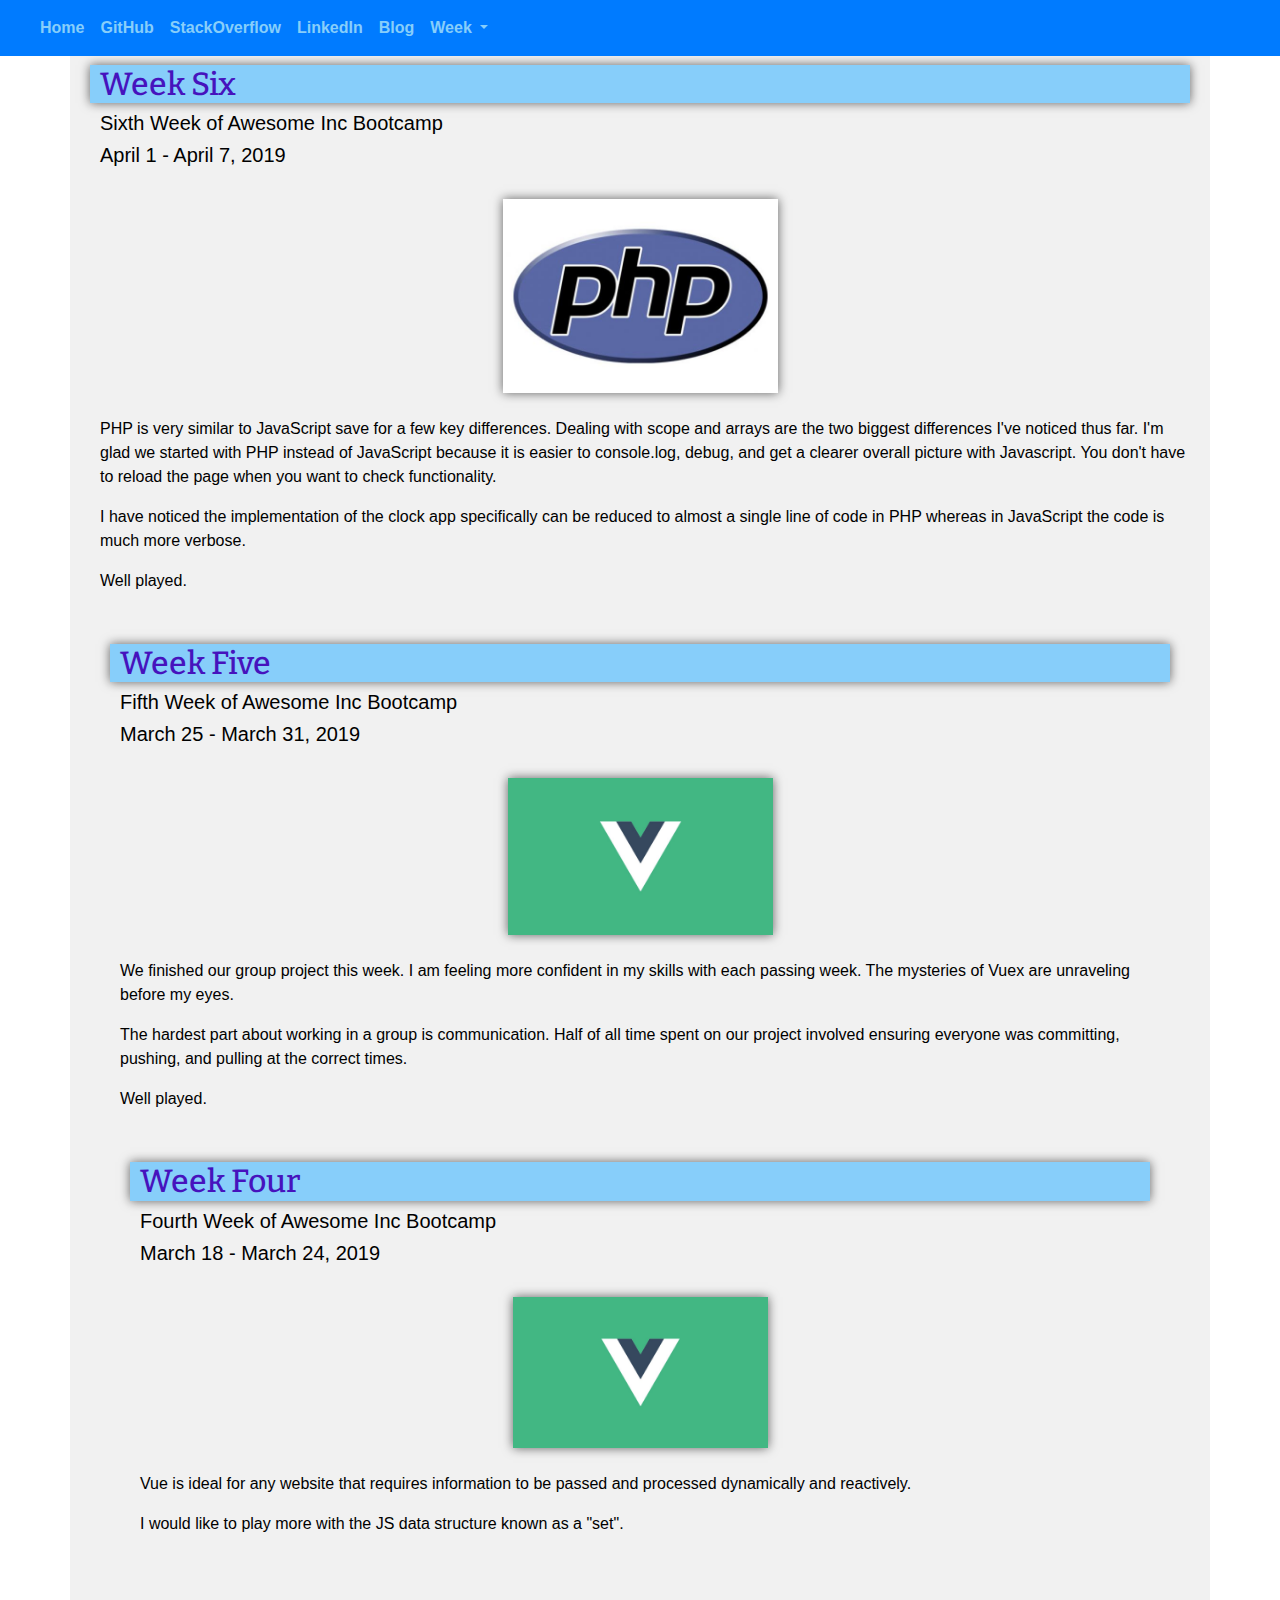
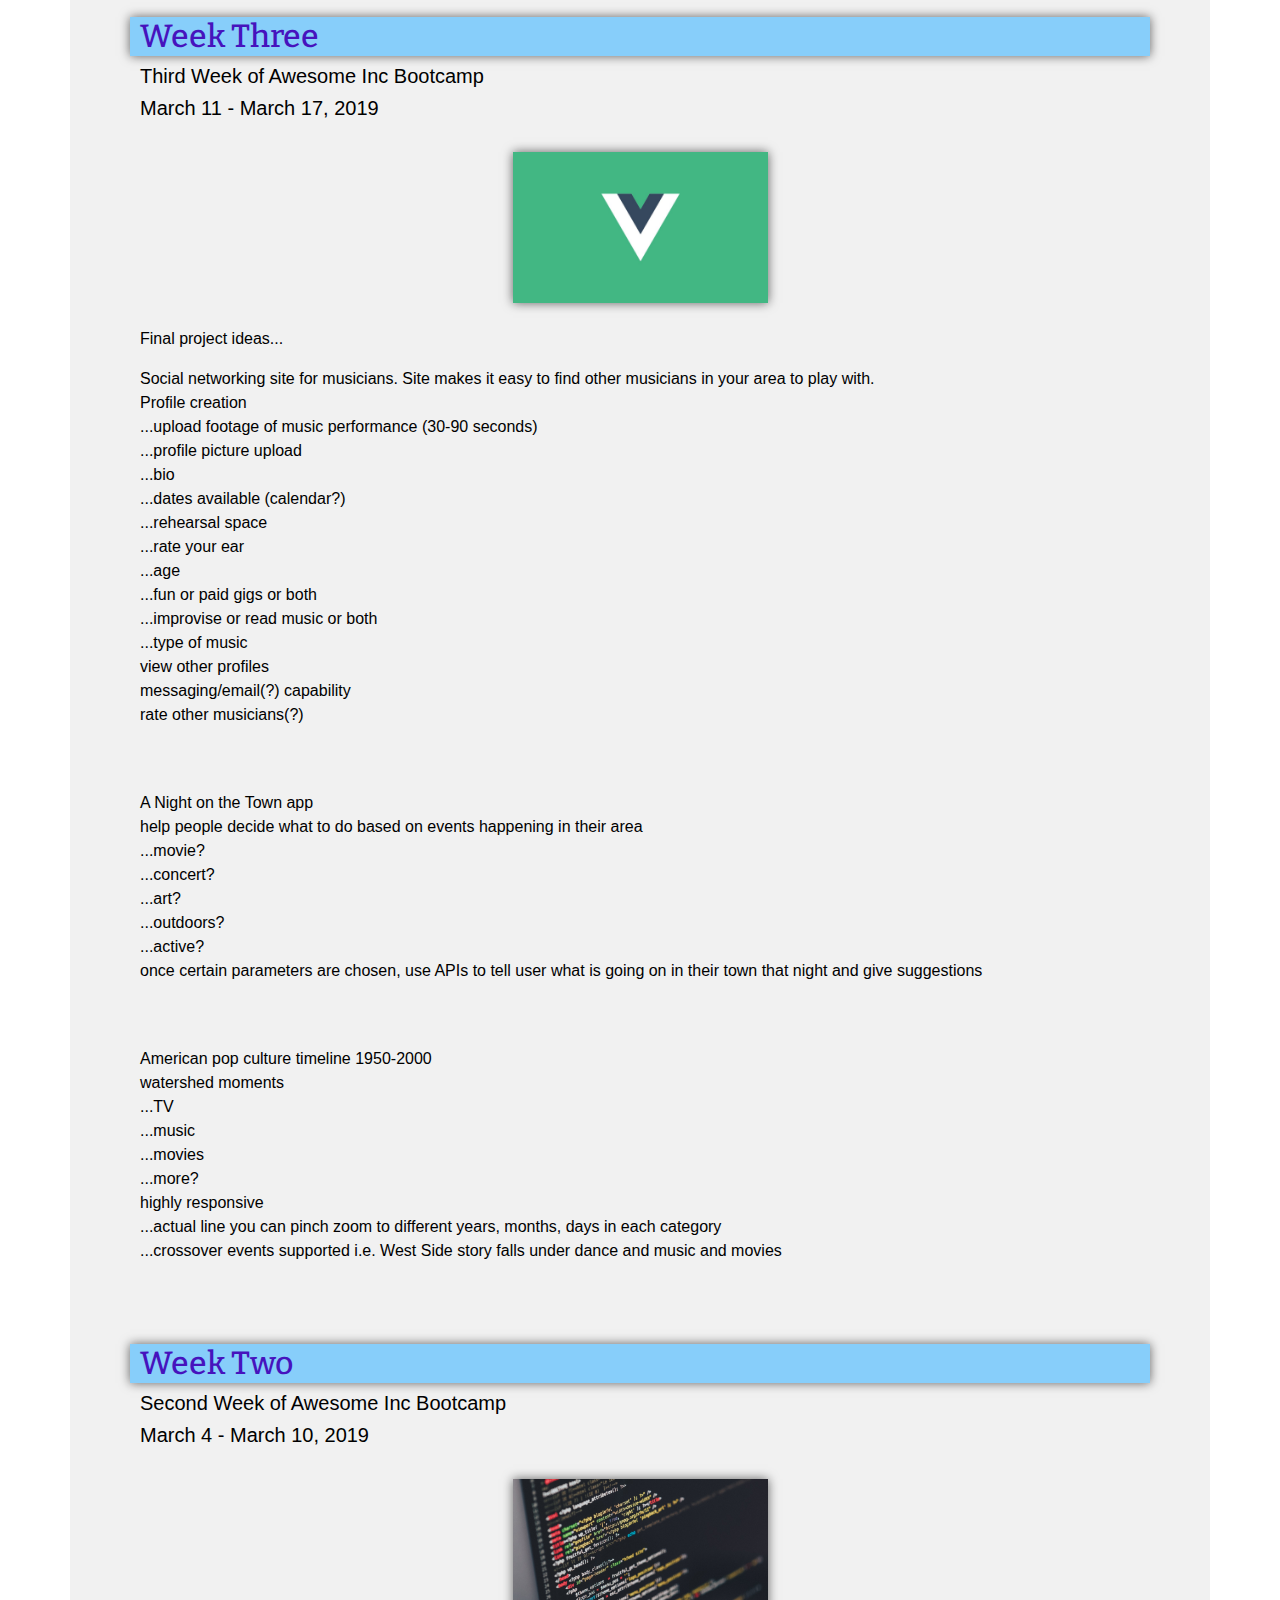
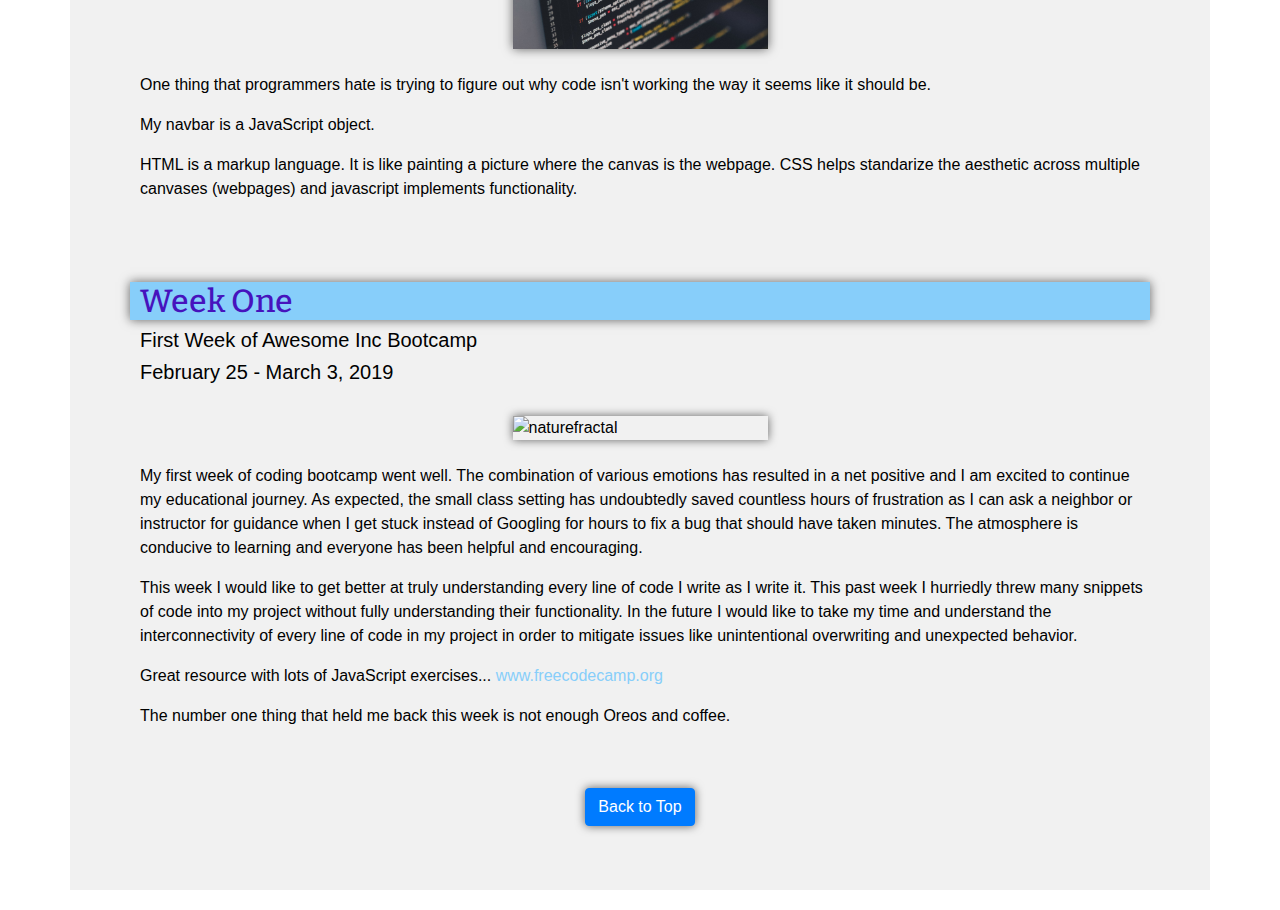
==== commit f63f6cec: "sixth" ====
--- a/blog.html
+++ b/blog.html
@@ -69,7 +69,7 @@
   <div class="container toppadding">
     <section id="WeekSix">
       <h2 class="allSides leftpadding">Week Six</h2>
-      <h5 class="leftpadding">Fifth Week of Awesome Inc Bootcamp</h5>
+      <h5 class="leftpadding">Sixth Week of Awesome Inc Bootcamp</h5>
       <h5 class="leftpadding">April 1 - April 7, 2019</h5>
       <br>
       <img src="/images/php-logo_23.jpeg" class="img-fluid w-25 allSides" alt="Vue">
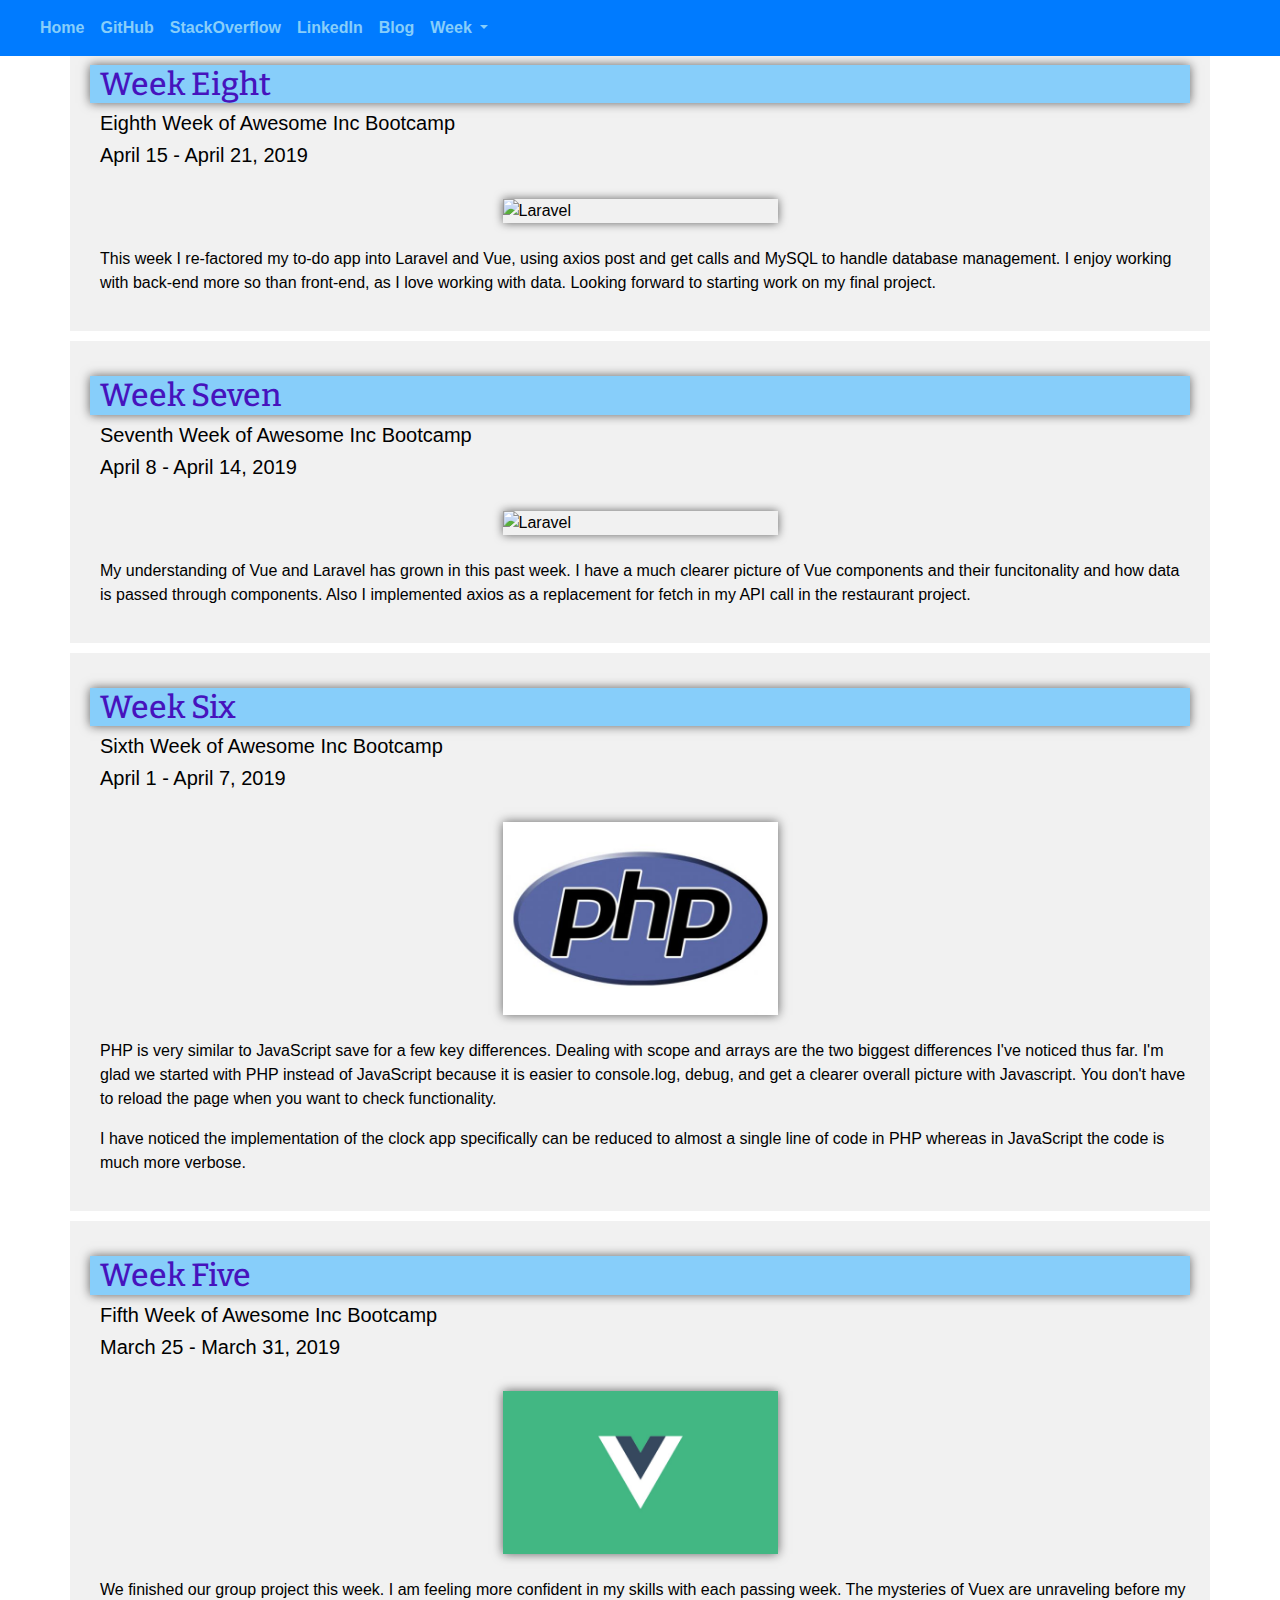
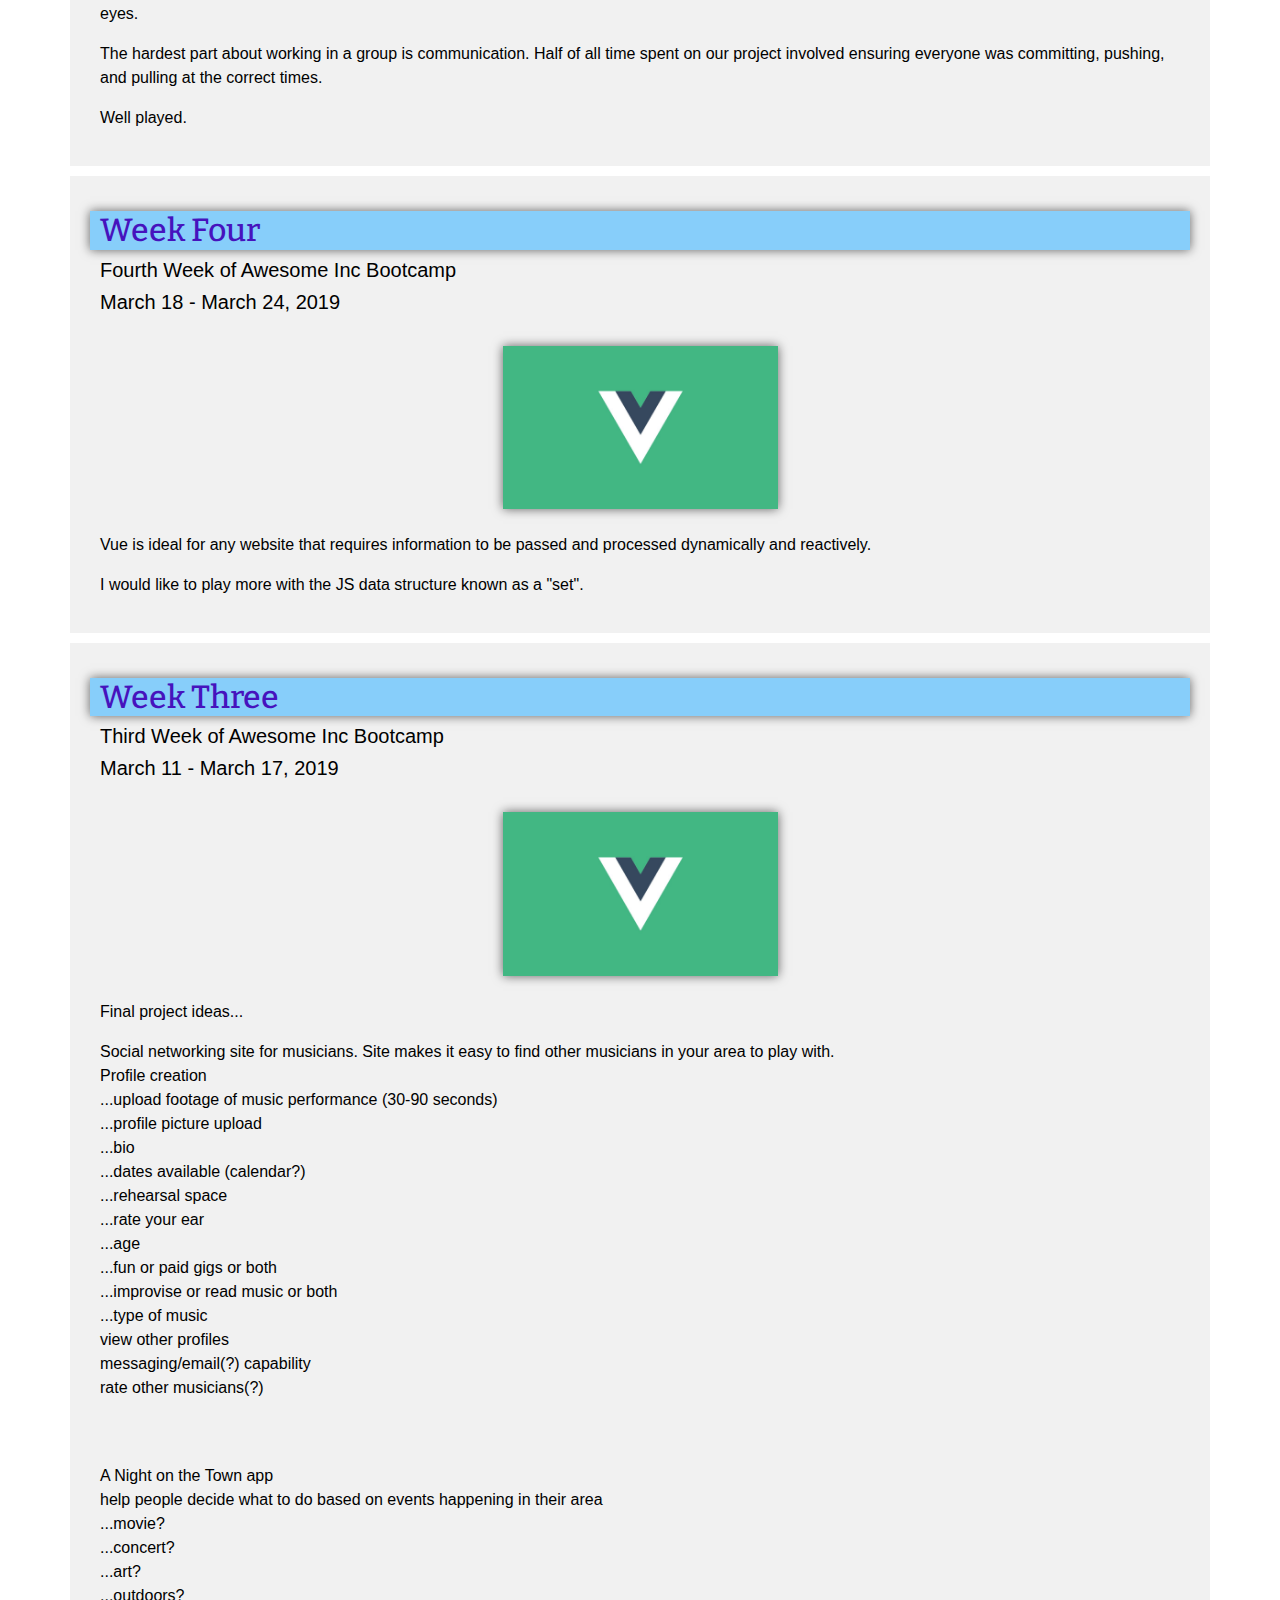
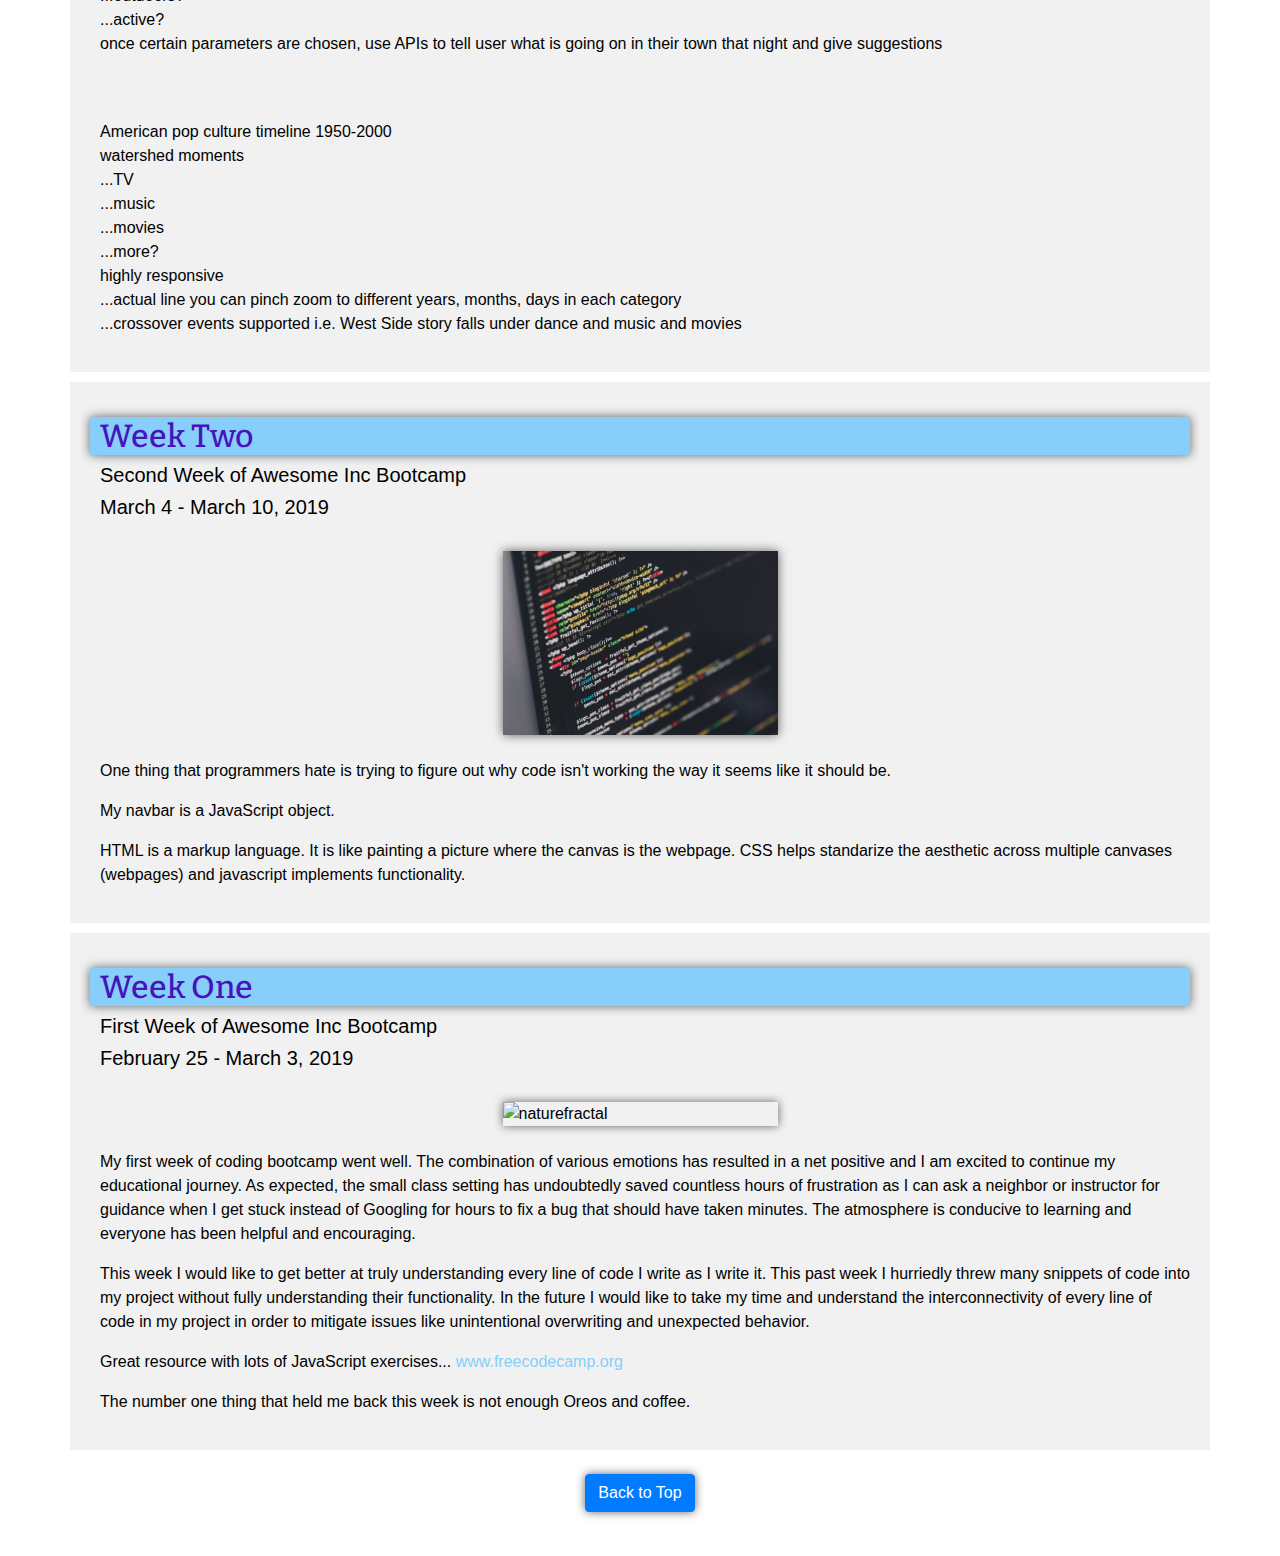
==== commit 3a691637: "changed postgresql icon to mysql icon, added week 8 blog" ====
--- a/blog.html
+++ b/blog.html
@@ -51,6 +51,7 @@
           </a>
           <div class="dropdown-menu">
             <!-- <a class="dropdown-item" href="#WeekThree">Three</a> -->
+            <a class="dropdown-item" href="#WeekSeven">Seven</a>
             <a class="dropdown-item" href="#WeekSix">Six</a>
             <a class="dropdown-item" href="#WeekFive">Five</a>
             <a class="dropdown-item" href="#WeekFour">Four</a>
@@ -67,6 +68,36 @@
 
 
   <div class="container toppadding">
+    <section id="WeekEight">
+      <h2 class="allSides leftpadding">Week Eight</h2>
+      <h5 class="leftpadding">Eighth Week of Awesome Inc Bootcamp</h5>
+      <h5 class="leftpadding">April 15 - April 21, 2019</h5>
+      <br>
+      <img src="/images/Laravel.svg.png" class="img-fluid w-25 allSides" alt="Laravel">
+      <br>
+      <p class="leftpadding"> This week I re-factored my to-do app into Laravel and Vue, using axios post and get calls
+        and MySQL to handle database management. I enjoy working with back-end more so than front-end, as I love working
+        with data. Looking forward to starting work on my final project.</p>
+    </section>
+  </div>
+
+
+  <div class="container toppadding">
+    <section id="WeekSeven">
+      <h2 class="allSides leftpadding">Week Seven</h2>
+      <h5 class="leftpadding">Seventh Week of Awesome Inc Bootcamp</h5>
+      <h5 class="leftpadding">April 8 - April 14, 2019</h5>
+      <br>
+      <img src="/images/Laravel.svg.png" class="img-fluid w-25 allSides" alt="Laravel">
+      <br>
+      <p class="leftpadding"> My understanding of Vue and Laravel has grown in this past week. I have a much clearer
+        picture of Vue components and their funcitonality and how data is passed through components. Also I implemented
+        axios as a replacement for fetch in my API call in the restaurant project. </p>
+    </section>
+  </div>
+
+
+  <div class="container toppadding">
     <section id="WeekSix">
       <h2 class="allSides leftpadding">Week Six</h2>
       <h5 class="leftpadding">Sixth Week of Awesome Inc Bootcamp</h5>
@@ -74,207 +105,214 @@
       <br>
       <img src="/images/php-logo_23.jpeg" class="img-fluid w-25 allSides" alt="Vue">
       <br>
-      <p class="leftpadding"> PHP is very similar to JavaScript save for a few key differences. Dealing with scope and
-        arrays are the two biggest differences I've noticed thus far. I'm glad we started with PHP instead of JavaScript
-        because it is easier to console.log, debug, and get a clearer overall picture with Javascript. You don't have to
+      <p class="leftpadding"> PHP is very similar to JavaScript save for a few key differences. Dealing with scope
+        and
+        arrays are the two biggest differences I've noticed thus far. I'm glad we started with PHP instead of
+        JavaScript
+        because it is easier to console.log, debug, and get a clearer overall picture with Javascript. You don't
+        have to
         reload the page when you want to check functionality.</p>
 
 
-      <p class="leftpadding"> I have noticed the implementation of the clock app specifically can be reduced to almost a
+      <p class="leftpadding"> I have noticed the implementation of the clock app specifically can be reduced to
+        almost a
         single line of code in PHP whereas in JavaScript the code is much more verbose.
       </p>
+    </section>
+  </div>
+
+  <div class="container toppadding">
+    <section id="WeekFive">
+      <h2 class="allSides leftpadding">Week Five</h2>
+      <h5 class="leftpadding">Fifth Week of Awesome Inc Bootcamp</h5>
+      <h5 class="leftpadding">March 25 - March 31, 2019</h5>
+      <br>
+      <img src="/images/vue pic.jpeg" class="img-fluid w-25 allSides" alt="Vue">
+      <br>
+      <p class="leftpadding"> We finished our group project this week. I am feeling more confident in my skills
+        with
+        each passing week. The mysteries of Vuex are unraveling before my eyes. </p>
+
+
+      <p class="leftpadding"> The hardest part about working in a group is communication. Half of all time spent
+        on
+        our project involved ensuring everyone was committing, pushing, and pulling at the correct times.
+      </p>
 
       <p class="leftpadding"> Well played.
       </p>
-
-
-      <div class="container toppadding">
-        <section id="WeekFive">
-          <h2 class="allSides leftpadding">Week Five</h2>
-          <h5 class="leftpadding">Fifth Week of Awesome Inc Bootcamp</h5>
-          <h5 class="leftpadding">March 25 - March 31, 2019</h5>
-          <br>
-          <img src="/images/vue pic.jpeg" class="img-fluid w-25 allSides" alt="Vue">
-          <br>
-          <p class="leftpadding"> We finished our group project this week. I am feeling more confident in my skills with
-            each passing week. The mysteries of Vuex are unraveling before my eyes. </p>
-
-
-          <p class="leftpadding"> The hardest part about working in a group is communication. Half of all time spent on
-            our project involved ensuring everyone was committing, pushing, and pulling at the correct times.
-          </p>
-
-          <p class="leftpadding"> Well played.
-          </p>
-
-
-
-          <div class="container toppadding">
-            <section id="WeekFour">
-              <h2 class="allSides leftpadding">Week Four</h2>
-              <h5 class="leftpadding">Fourth Week of Awesome Inc Bootcamp</h5>
-              <h5 class="leftpadding">March 18 - March 24, 2019</h5>
-              <br>
-              <img src="/images/vue pic.jpeg" class="img-fluid w-25 allSides" alt="Vue">
-              <br>
-              <p class="leftpadding"> Vue is ideal for any website that requires information to be passed and processed
-                dynamically and reactively.
-              </p>
-
-              <p class="leftpadding">I would like to play more with the JS data structure known as a "set".
-              </p>
-
-
-
-            </section>
-          </div>
-
-
-
-          <div class="container toppadding">
-            <h2 class="allSides leftpadding">Week Three</h2>
-            <section id="WeekThree">
-
-
-              <h5 class="leftpadding">Third Week of Awesome Inc Bootcamp</h5>
-              <h5 class="leftpadding">March 11 - March 17, 2019</h5>
-              <br>
-              <img src="/images/vue pic.jpeg" class="img-fluid w-25 allSides" alt="Vue">
-              <br>
-
-              <p class="leftpadding">Final project ideas...
-              </p>
-
-              <p class="leftpadding">Social networking site for musicians. Site makes it easy to find other musicians in
-                your area to play with.
-                <br>
-                Profile creation <br>
-                ...upload footage of music performance (30-90 seconds)<br>
-                ...profile picture upload <br>
-                ...bio <br>
-                ...dates available (calendar?) <br>
-                ...rehearsal space <br>
-                ...rate your ear <br>
-                ...age <br>
-                ...fun or paid gigs or both <br>
-                ...improvise or read music or both<br>
-                ...type of music <br>
-
-                view other profiles <br>
-                messaging/email(?) capability <br>
-                rate other musicians(?) <br>
-
-              </p>
-              <br>
-              <br>
-
-              <p class="leftpadding">A Night on the Town app <br>
-                help people decide what to do based on events happening in their area <br>
-                ...movie? <br>
-                ...concert? <br>
-                ...art? <br>
-                ...outdoors? <br>
-                ...active? <br>
-                once certain parameters are chosen, use APIs to tell user what is going on in their town that night and
-                give suggestions
-
-              </p>
-              <br>
-              <br>
-              <p class="leftpadding">American pop culture timeline 1950-2000<br>
-                watershed moments <br>
-                ...TV <br>
-                ...music <br>
-                ...movies <br>
-                ...more? <br>
-                highly responsive <br>
-                ...actual line you can pinch zoom to different years, months, days in each category<br>
-                ...crossover events supported i.e. West Side story falls under dance and music and movies
-              </p>
-
-
-
-
-
-
-
-
-          </div>
-        </section>
-
-
-        <div class="container toppadding">
-          <section id="WeekTwo">
-            <h2 class="allSides leftpadding">Week Two</h2>
-            <h5 class="leftpadding">Second Week of Awesome Inc Bootcamp</h5>
-            <h5 class="leftpadding">March 4 - March 10, 2019</h5>
-            <br>
-            <img src="/images/progimage2.jpeg" class="img-fluid w-25 allSides" alt="progimage2">
-            <br>
-            <p class="leftpadding">One thing that programmers hate is trying to figure out why code isn't working the
-              way it seems like it
-              should be.
-            </p>
-
-            <p class="leftpadding">My navbar is a JavaScript object.
-            </p>
-            <p class="leftpadding">HTML is a markup language. It is like painting a picture where the canvas is the
-              webpage. CSS helps
-              standarize the aesthetic across multiple canvases (webpages) and javascript implements functionality.
-            </p>
-
-
-          </section>
-        </div>
-
-
-
-
-
-
-
-        <div class="container toppadding">
-          <section id="WeekOne">
-            <h2 class="allSides leftpadding">Week One</h2>
-            <h5 class="leftpadding">First Week of Awesome Inc Bootcamp</h5>
-            <h5 class="leftpadding">February 25 - March 3, 2019</h5>
-            <br>
-            <img src="/images/naturefractal.jpg" class="img-fluid w-25 allSides" alt="naturefractal">
-            <br>
-            <p class="leftpadding">My first week of coding bootcamp went well. The combination of various emotions has
-              resulted in a net
-              positive
-              and I am excited to continue my educational journey.
-              As expected, the small class setting has undoubtedly saved countless hours of frustration as I can ask a
-              neighbor or instructor for guidance when I get stuck
-              instead of Googling for hours to fix a bug that should have taken minutes. The atmosphere is conducive to
-              learning and everyone has been helpful and encouraging.
-            </p>
-
-            <p class="leftpadding">This week I would like to get better at truly understanding every line of code I
-              write as I
-              write it. This past week I hurriedly threw many snippets of code into my project without fully
-              understanding
-              their functionality. In the future I would like to take my time and understand the interconnectivity of
-              every
-              line of code in my project in order to mitigate issues like unintentional overwriting and unexpected
-              behavior.
-            </p>
-            <p class="leftpadding">Great resource with lots of JavaScript exercises...
-              <a href="https://www.freecodecamp.org">www.freecodecamp.org</a></p>
-            <p class="leftpadding">The number one thing that held me back this week is not enough Oreos and coffee.</p>
-
-          </section>
-        </div>
-
-
+    </section>
+  </div>
+
+
+  <div class="container toppadding">
+    <section id="WeekFour">
+      <h2 class="allSides leftpadding">Week Four</h2>
+      <h5 class="leftpadding">Fourth Week of Awesome Inc Bootcamp</h5>
+      <h5 class="leftpadding">March 18 - March 24, 2019</h5>
+      <br>
+      <img src="/images/vue pic.jpeg" class="img-fluid w-25 allSides" alt="Vue">
+      <br>
+      <p class="leftpadding"> Vue is ideal for any website that requires information to be passed and
+        processed
+        dynamically and reactively.
+      </p>
+
+      <p class="leftpadding">I would like to play more with the JS data structure known as a "set".
+      </p>
+
+
+
+    </section>
+  </div>
+
+
+
+  <div class="container toppadding">
+    <h2 class="allSides leftpadding">Week Three</h2>
+    <section id="WeekThree">
+
+
+      <h5 class="leftpadding">Third Week of Awesome Inc Bootcamp</h5>
+      <h5 class="leftpadding">March 11 - March 17, 2019</h5>
+      <br>
+      <img src="/images/vue pic.jpeg" class="img-fluid w-25 allSides" alt="Vue">
+      <br>
+
+      <p class="leftpadding">Final project ideas...
+      </p>
+
+      <p class="leftpadding">Social networking site for musicians. Site makes it easy to find other
+        musicians in
+        your area to play with.
         <br>
-        <div class="center">
-          <a href="#" class="btn btn-primary allSides" role="button">Back to Top</a>
-        </div>
-        <br>
-
-        <script src="/js/main.js"></script>
+        Profile creation <br>
+        ...upload footage of music performance (30-90 seconds)<br>
+        ...profile picture upload <br>
+        ...bio <br>
+        ...dates available (calendar?) <br>
+        ...rehearsal space <br>
+        ...rate your ear <br>
+        ...age <br>
+        ...fun or paid gigs or both <br>
+        ...improvise or read music or both<br>
+        ...type of music <br>
+
+        view other profiles <br>
+        messaging/email(?) capability <br>
+        rate other musicians(?) <br>
+
+      </p>
+      <br>
+      <br>
+
+      <p class="leftpadding">A Night on the Town app <br>
+        help people decide what to do based on events happening in their area <br>
+        ...movie? <br>
+        ...concert? <br>
+        ...art? <br>
+        ...outdoors? <br>
+        ...active? <br>
+        once certain parameters are chosen, use APIs to tell user what is going on in their town that night
+        and
+        give suggestions
+
+      </p>
+      <br>
+      <br>
+      <p class="leftpadding">American pop culture timeline 1950-2000<br>
+        watershed moments <br>
+        ...TV <br>
+        ...music <br>
+        ...movies <br>
+        ...more? <br>
+        highly responsive <br>
+        ...actual line you can pinch zoom to different years, months, days in each category<br>
+        ...crossover events supported i.e. West Side story falls under dance and music and movies
+      </p>
+
+  </div>
+  </section>
+
+
+  <div class="container toppadding">
+    <section id="WeekTwo">
+      <h2 class="allSides leftpadding">Week Two</h2>
+      <h5 class="leftpadding">Second Week of Awesome Inc Bootcamp</h5>
+      <h5 class="leftpadding">March 4 - March 10, 2019</h5>
+      <br>
+      <img src="/images/progimage2.jpeg" class="img-fluid w-25 allSides" alt="progimage2">
+      <br>
+      <p class="leftpadding">One thing that programmers hate is trying to figure out why code isn't working
+        the
+        way it seems like it
+        should be.
+      </p>
+
+      <p class="leftpadding">My navbar is a JavaScript object.
+      </p>
+      <p class="leftpadding">HTML is a markup language. It is like painting a picture where the canvas is the
+        webpage. CSS helps
+        standarize the aesthetic across multiple canvases (webpages) and javascript implements functionality.
+      </p>
+
+
+    </section>
+  </div>
+
+
+
+
+
+
+
+  <div class="container toppadding">
+    <section id="WeekOne">
+      <h2 class="allSides leftpadding">Week One</h2>
+      <h5 class="leftpadding">First Week of Awesome Inc Bootcamp</h5>
+      <h5 class="leftpadding">February 25 - March 3, 2019</h5>
+      <br>
+      <img src="/images/naturefractal.jpg" class="img-fluid w-25 allSides" alt="naturefractal">
+      <br>
+      <p class="leftpadding">My first week of coding bootcamp went well. The combination of various emotions
+        has
+        resulted in a net
+        positive
+        and I am excited to continue my educational journey.
+        As expected, the small class setting has undoubtedly saved countless hours of frustration as I can ask
+        a
+        neighbor or instructor for guidance when I get stuck
+        instead of Googling for hours to fix a bug that should have taken minutes. The atmosphere is conducive
+        to
+        learning and everyone has been helpful and encouraging.
+      </p>
+
+      <p class="leftpadding">This week I would like to get better at truly understanding every line of code I
+        write as I
+        write it. This past week I hurriedly threw many snippets of code into my project without fully
+        understanding
+        their functionality. In the future I would like to take my time and understand the interconnectivity
+        of
+        every
+        line of code in my project in order to mitigate issues like unintentional overwriting and unexpected
+        behavior.
+      </p>
+      <p class="leftpadding">Great resource with lots of JavaScript exercises...
+        <a href="https://www.freecodecamp.org">www.freecodecamp.org</a></p>
+      <p class="leftpadding">The number one thing that held me back this week is not enough Oreos and coffee.
+      </p>
+
+    </section>
+  </div>
+
+
+  <br>
+  <div class="center">
+    <a href="#" class="btn btn-primary allSides" role="button">Back to Top</a>
+  </div>
+  <br>
+
+  <script src="/js/main.js"></script>
 
 </body>
 
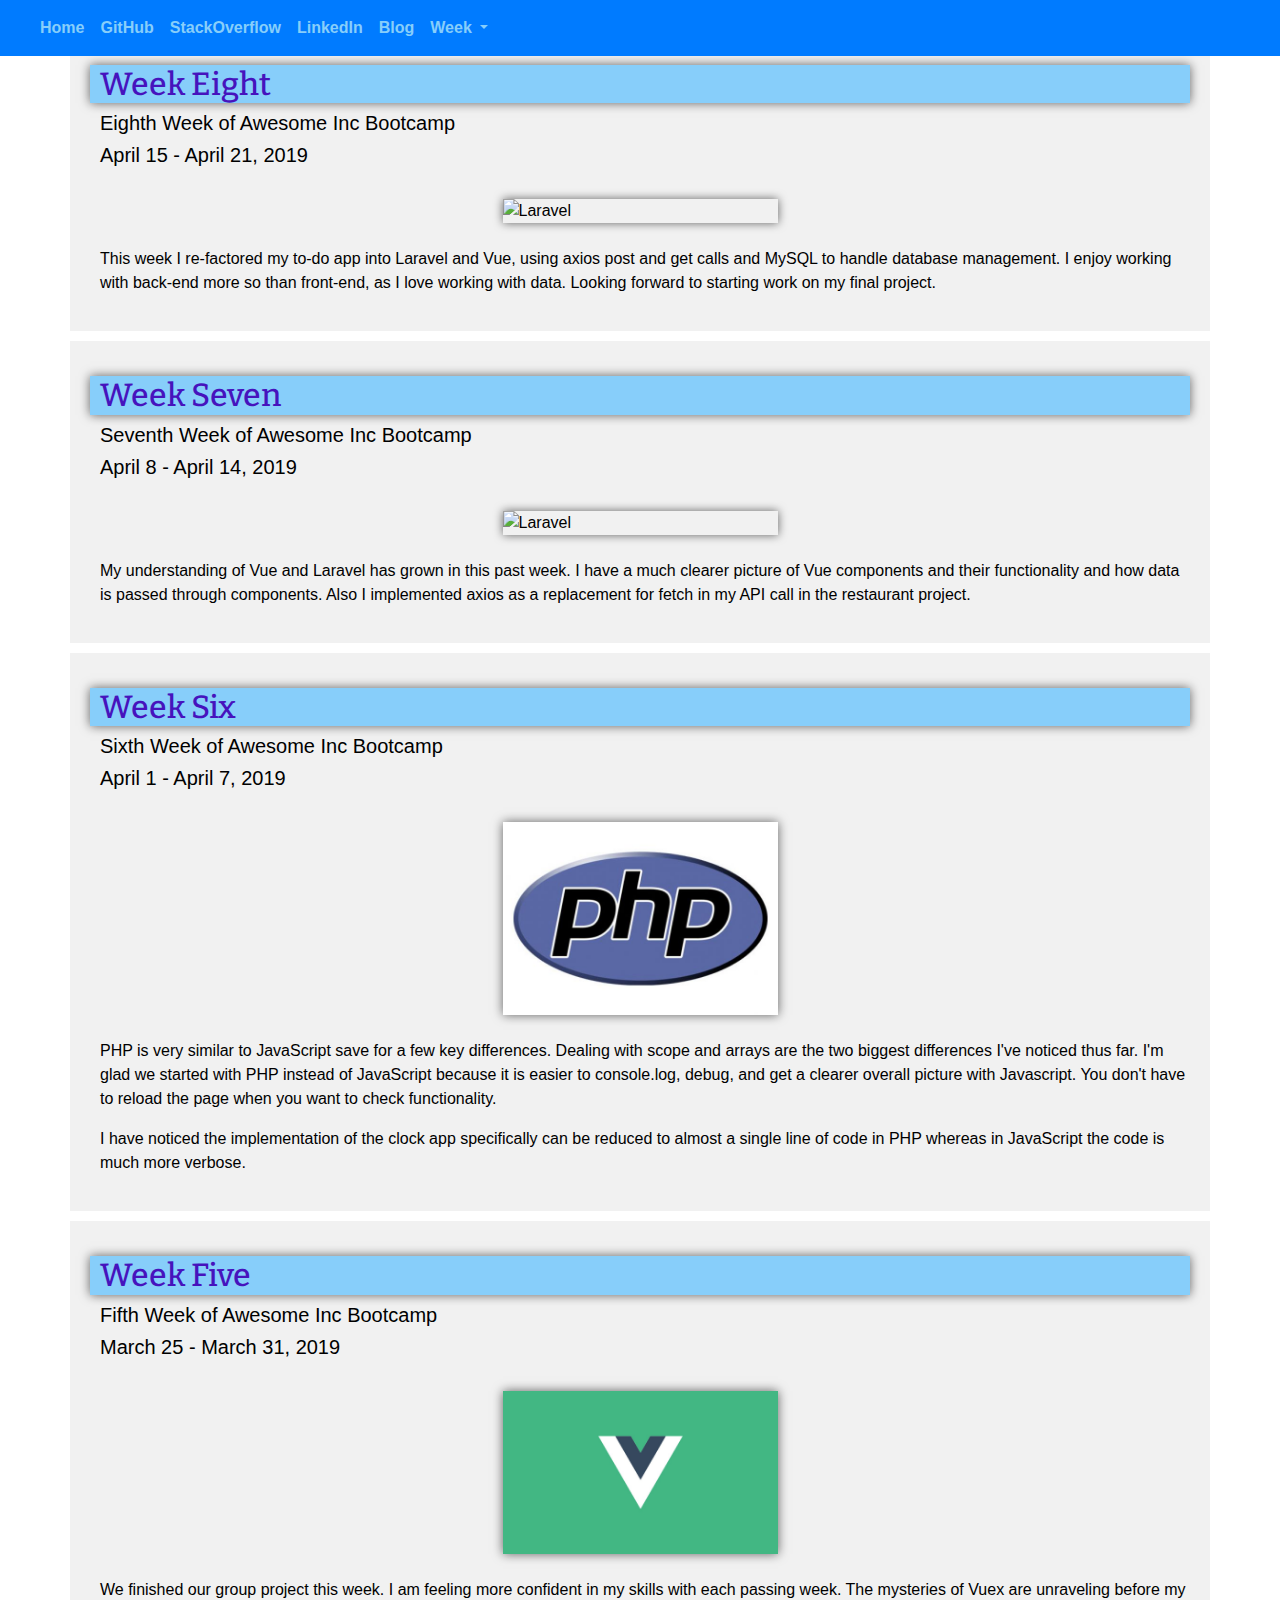
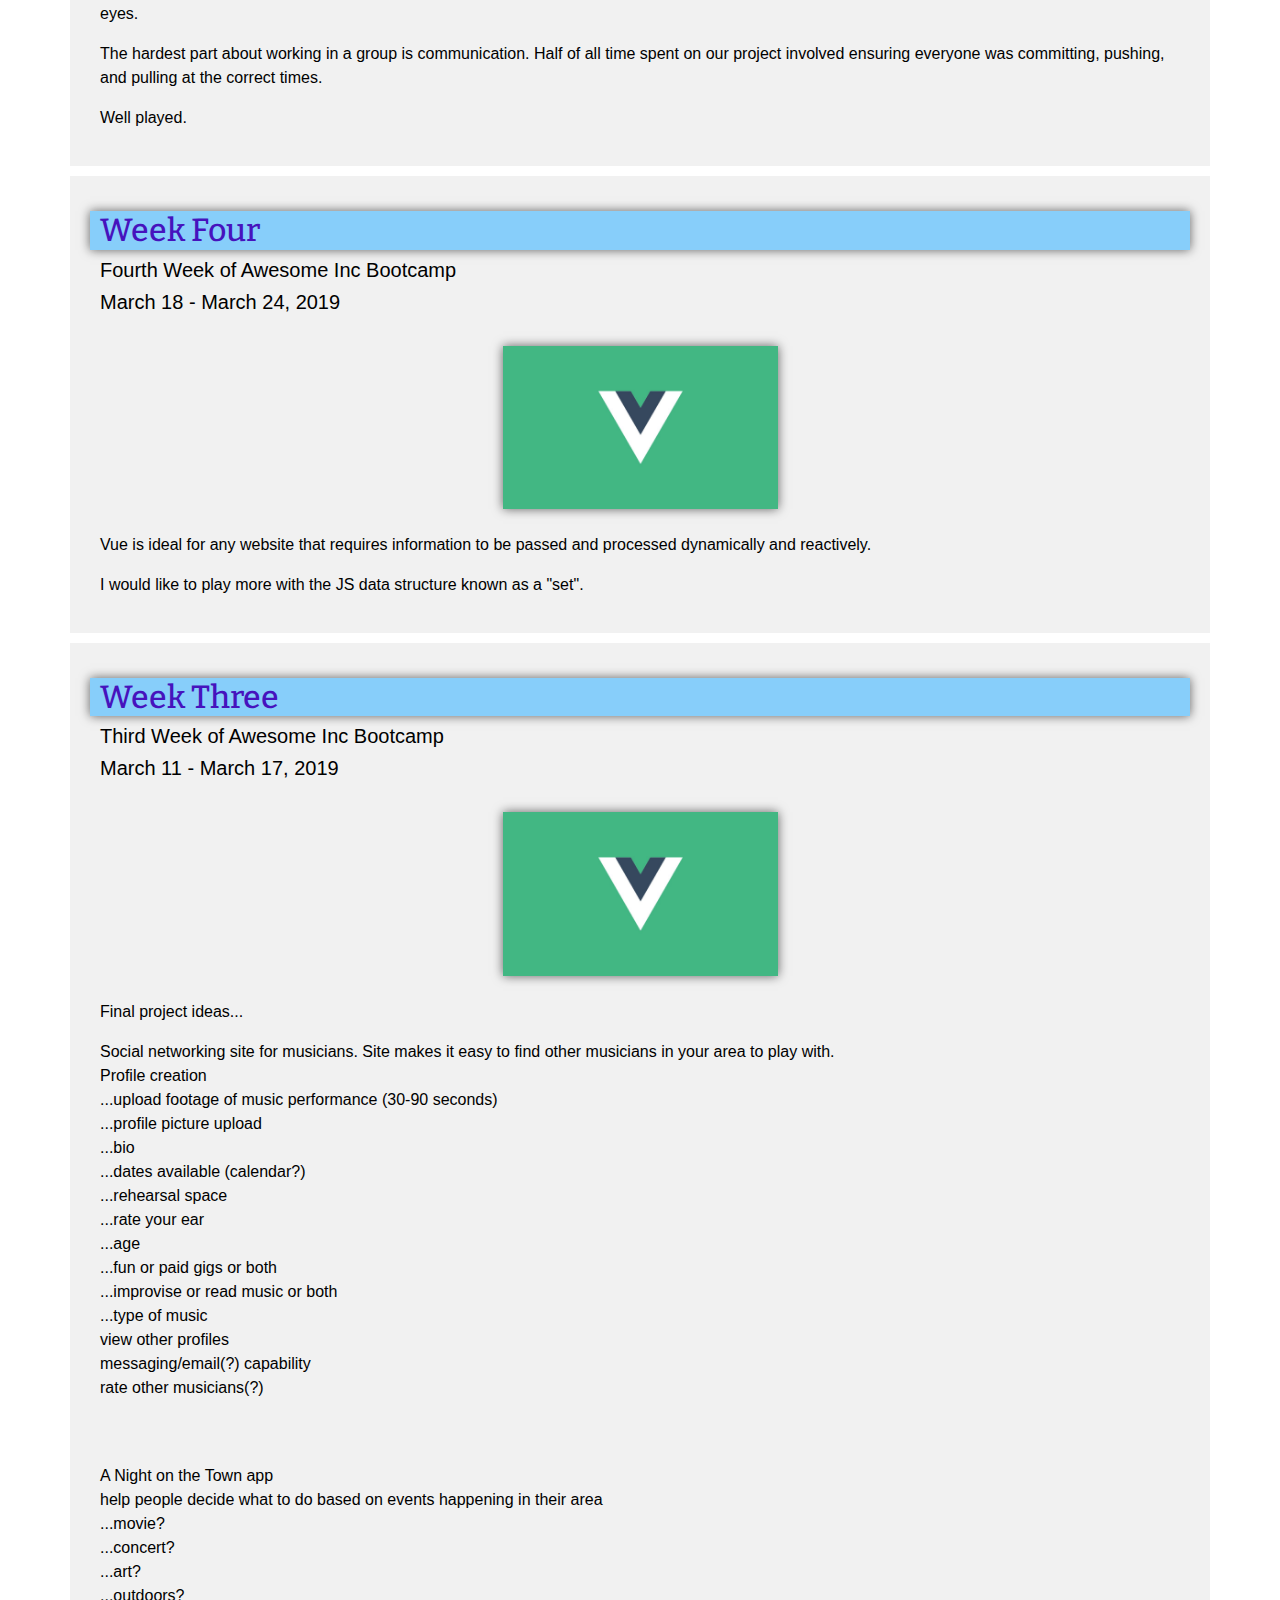
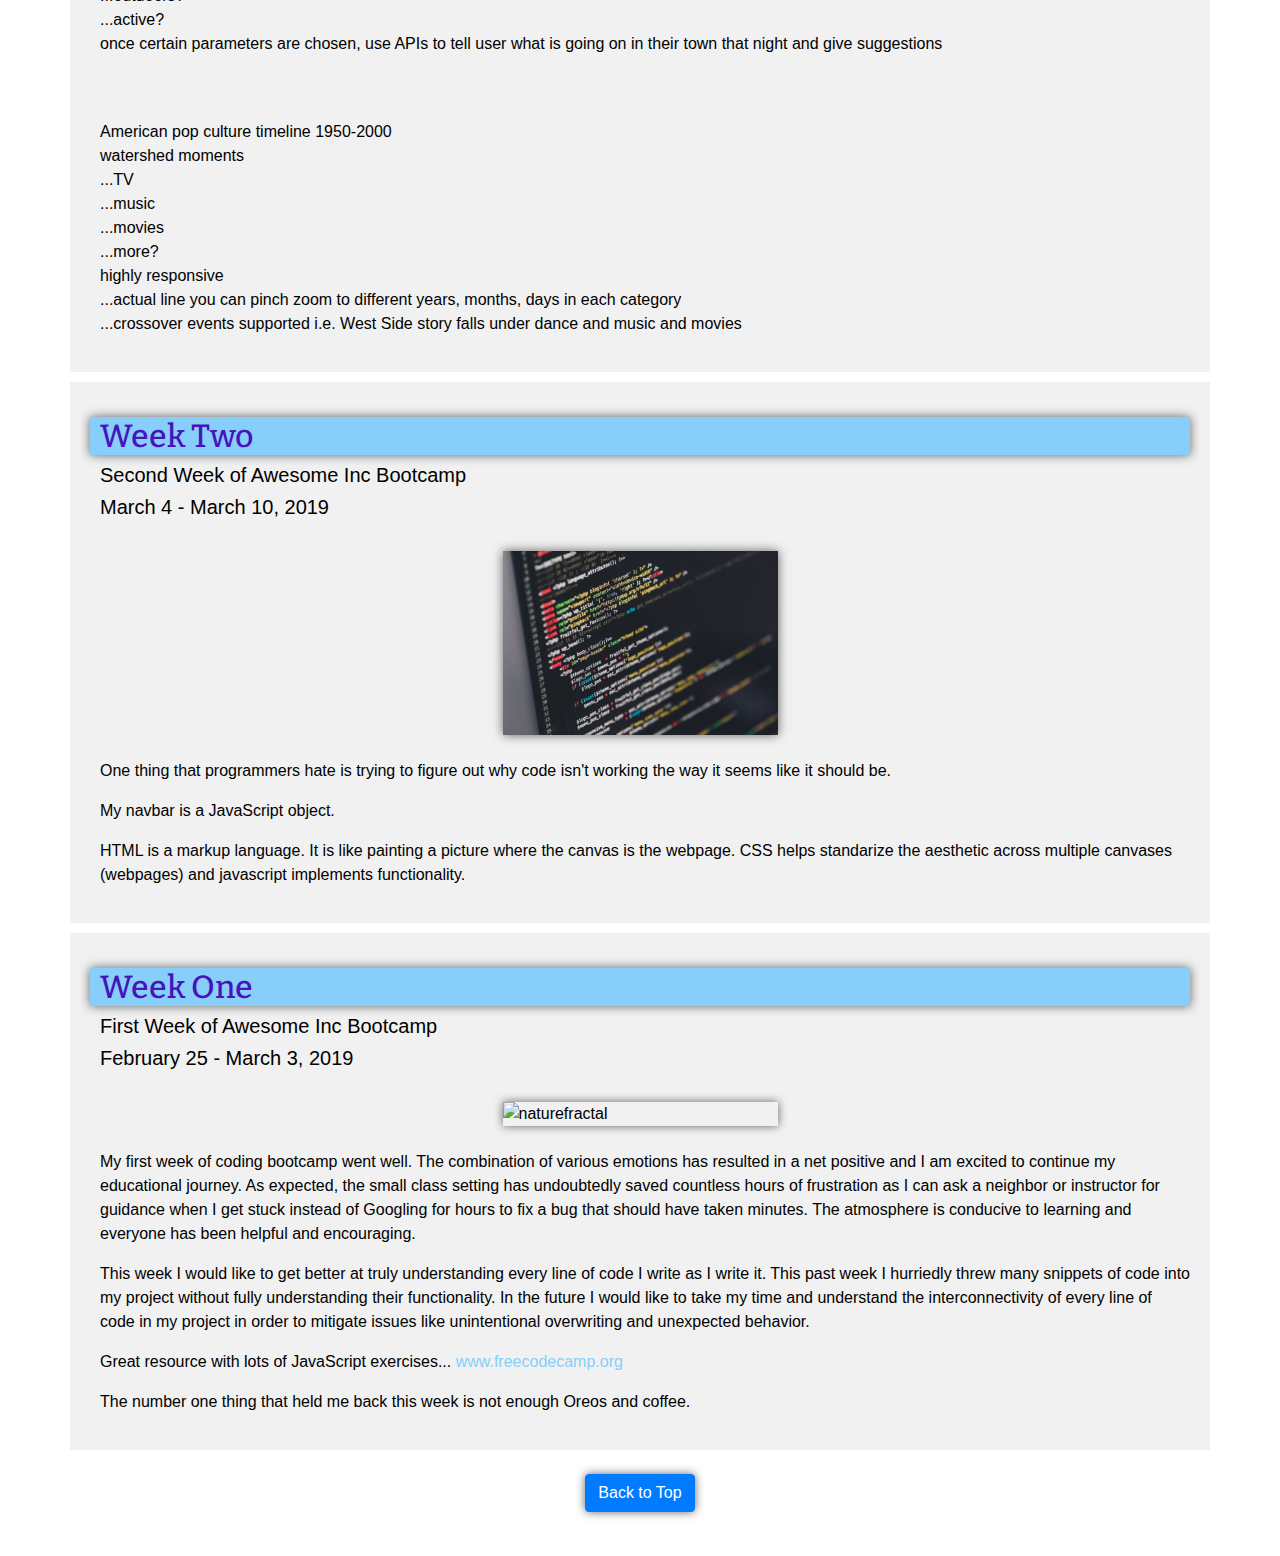
==== commit 3ffb4777: "added portfolio" ====
--- a/blog.html
+++ b/blog.html
@@ -91,7 +91,7 @@
       <img src="/images/Laravel.svg.png" class="img-fluid w-25 allSides" alt="Laravel">
       <br>
       <p class="leftpadding"> My understanding of Vue and Laravel has grown in this past week. I have a much clearer
-        picture of Vue components and their funcitonality and how data is passed through components. Also I implemented
+        picture of Vue components and their functionality and how data is passed through components. Also I implemented
         axios as a replacement for fetch in my API call in the restaurant project. </p>
     </section>
   </div>
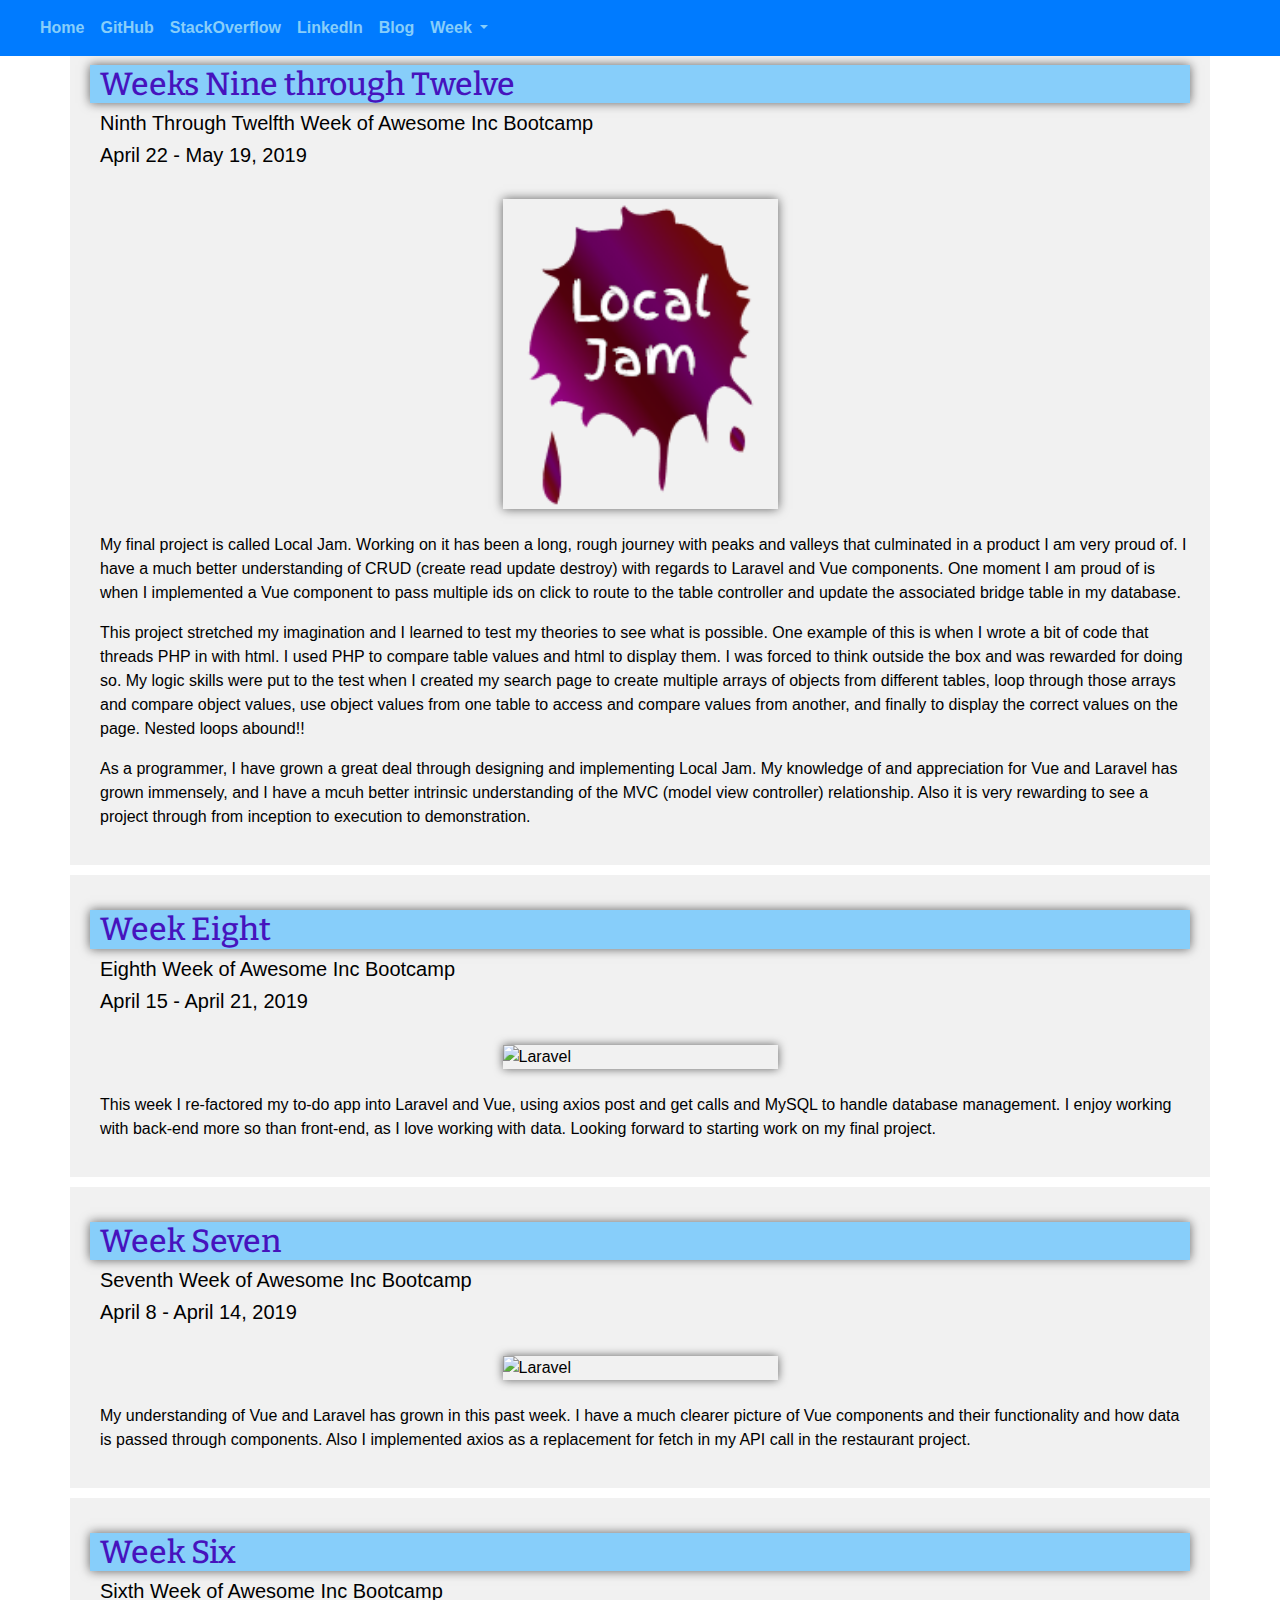
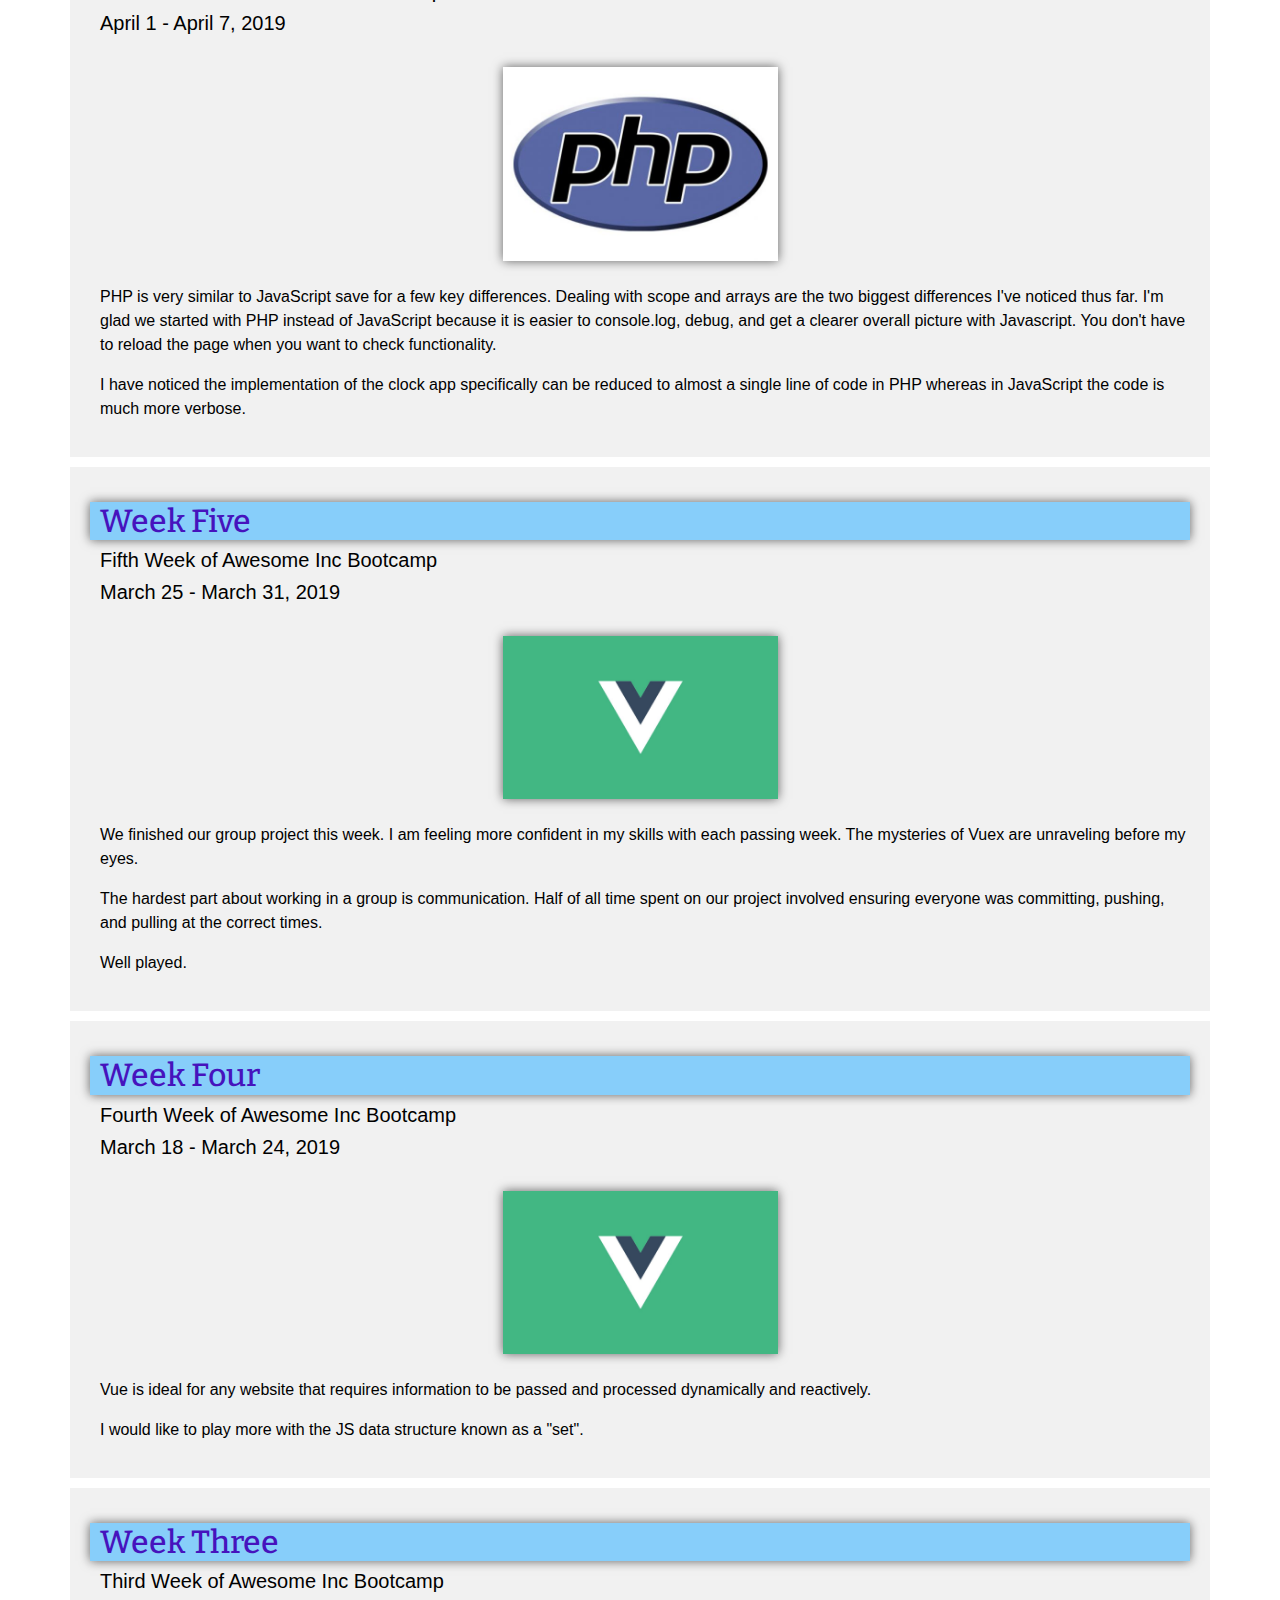
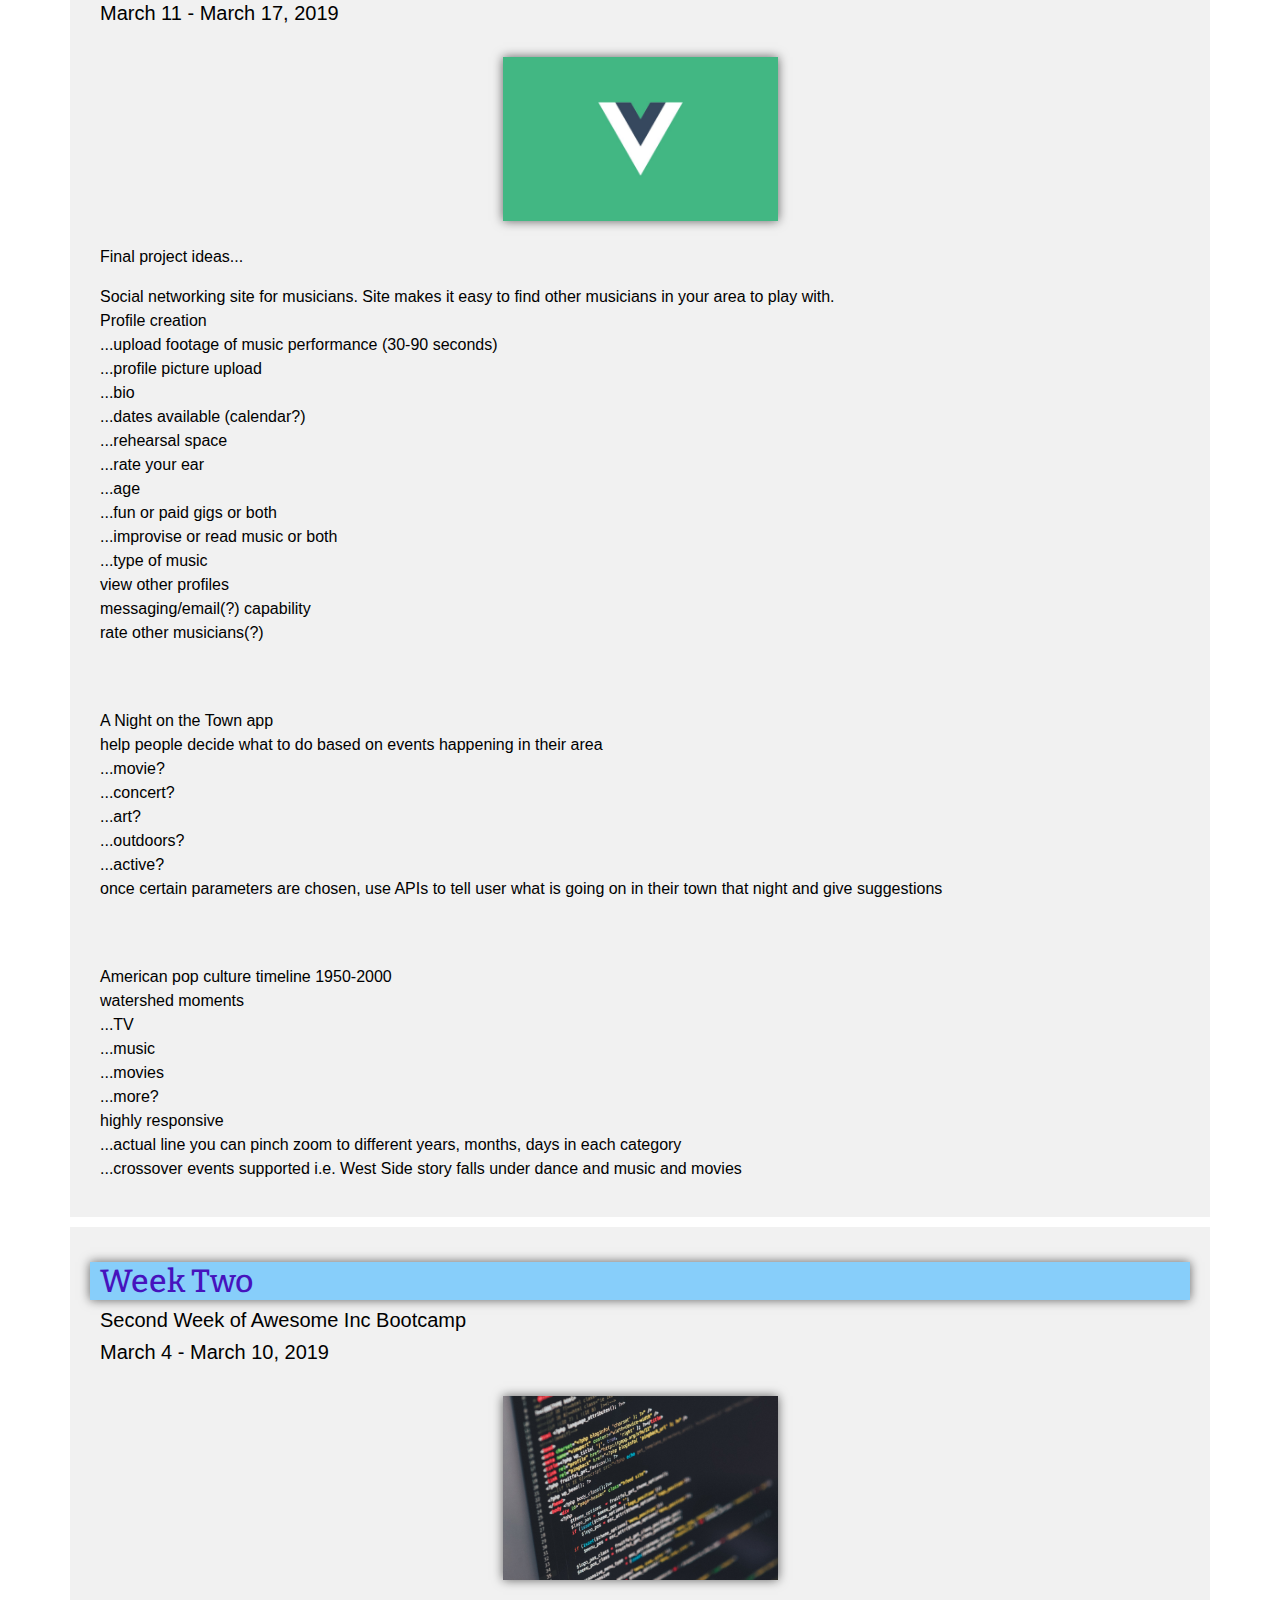
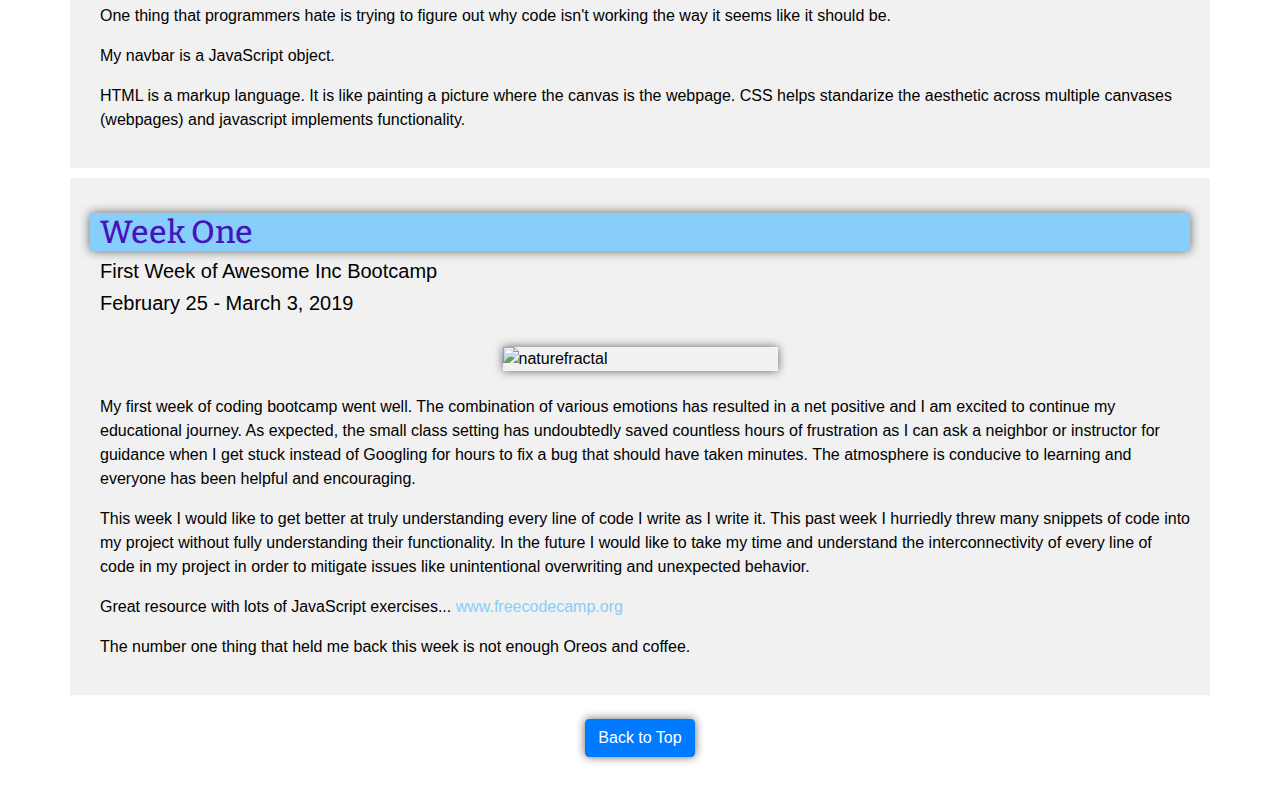
==== commit 689fa19a: "added weeks 9-12 blog" ====
--- a/blog.html
+++ b/blog.html
@@ -51,6 +51,8 @@
           </a>
           <div class="dropdown-menu">
             <!-- <a class="dropdown-item" href="#WeekThree">Three</a> -->
+            <a class="dropdown-item" href="#WeekNine">Nine</a>
+            <a class="dropdown-item" href="#WeekEight">Eight</a>
             <a class="dropdown-item" href="#WeekSeven">Seven</a>
             <a class="dropdown-item" href="#WeekSix">Six</a>
             <a class="dropdown-item" href="#WeekFive">Five</a>
@@ -66,6 +68,37 @@
 
   </nav>
 
+  <div class="container toppadding">
+    <section id="WeekNine">
+      <h2 class="allSides leftpadding">Weeks Nine through Twelve</h2>
+      <h5 class="leftpadding">Ninth Through Twelfth Week of Awesome Inc Bootcamp</h5>
+      <h5 class="leftpadding">April 22 - May 19, 2019</h5>
+      <br>
+      <img src="/images/LocalJam.png" class="img-fluid w-25 allSides" alt="Local Jam">
+      <br>
+      <p class="leftpadding"> My final project is called Local Jam. Working on it has been a long, rough journey with
+        peaks and valleys that culminated in a product
+        I am very proud of. I have a much better understanding of CRUD (create read update destroy) with regards to Laravel and Vue components. One
+        moment I am proud of is when I
+        implemented a Vue component to pass multiple ids on click to route to the table controller and update the
+        associated bridge table in my database.</p>
+        <p class="leftpadding">
+        This project stretched my imagination and I learned to test my theories to see what is possible.
+        One example of this is when I wrote a bit of code that threads PHP in with html. I used PHP to compare table
+        values and html to display them. I was forced to think outside the box and was rewarded for doing so.
+        My logic skills were put to the test when I created my search page to create multiple arrays of objects from
+        different tables, loop through those arrays and compare object values, use object values from one table to
+        access and compare values from another, and finally to display the correct values on the page. Nested loops
+        abound!!</p> 
+        <p class="leftpadding">
+        As a programmer, I have grown a great deal through designing and implementing Local Jam. My knowledge
+        of and appreciation for Vue and Laravel has grown immensely, and I have a mcuh better intrinsic understanding of
+        the MVC (model view controller) relationship. Also it is very rewarding to see a project through from inception to
+        execution to demonstration.
+      </p>
+      </p>
+    </section>
+  </div>
 
   <div class="container toppadding">
     <section id="WeekEight">
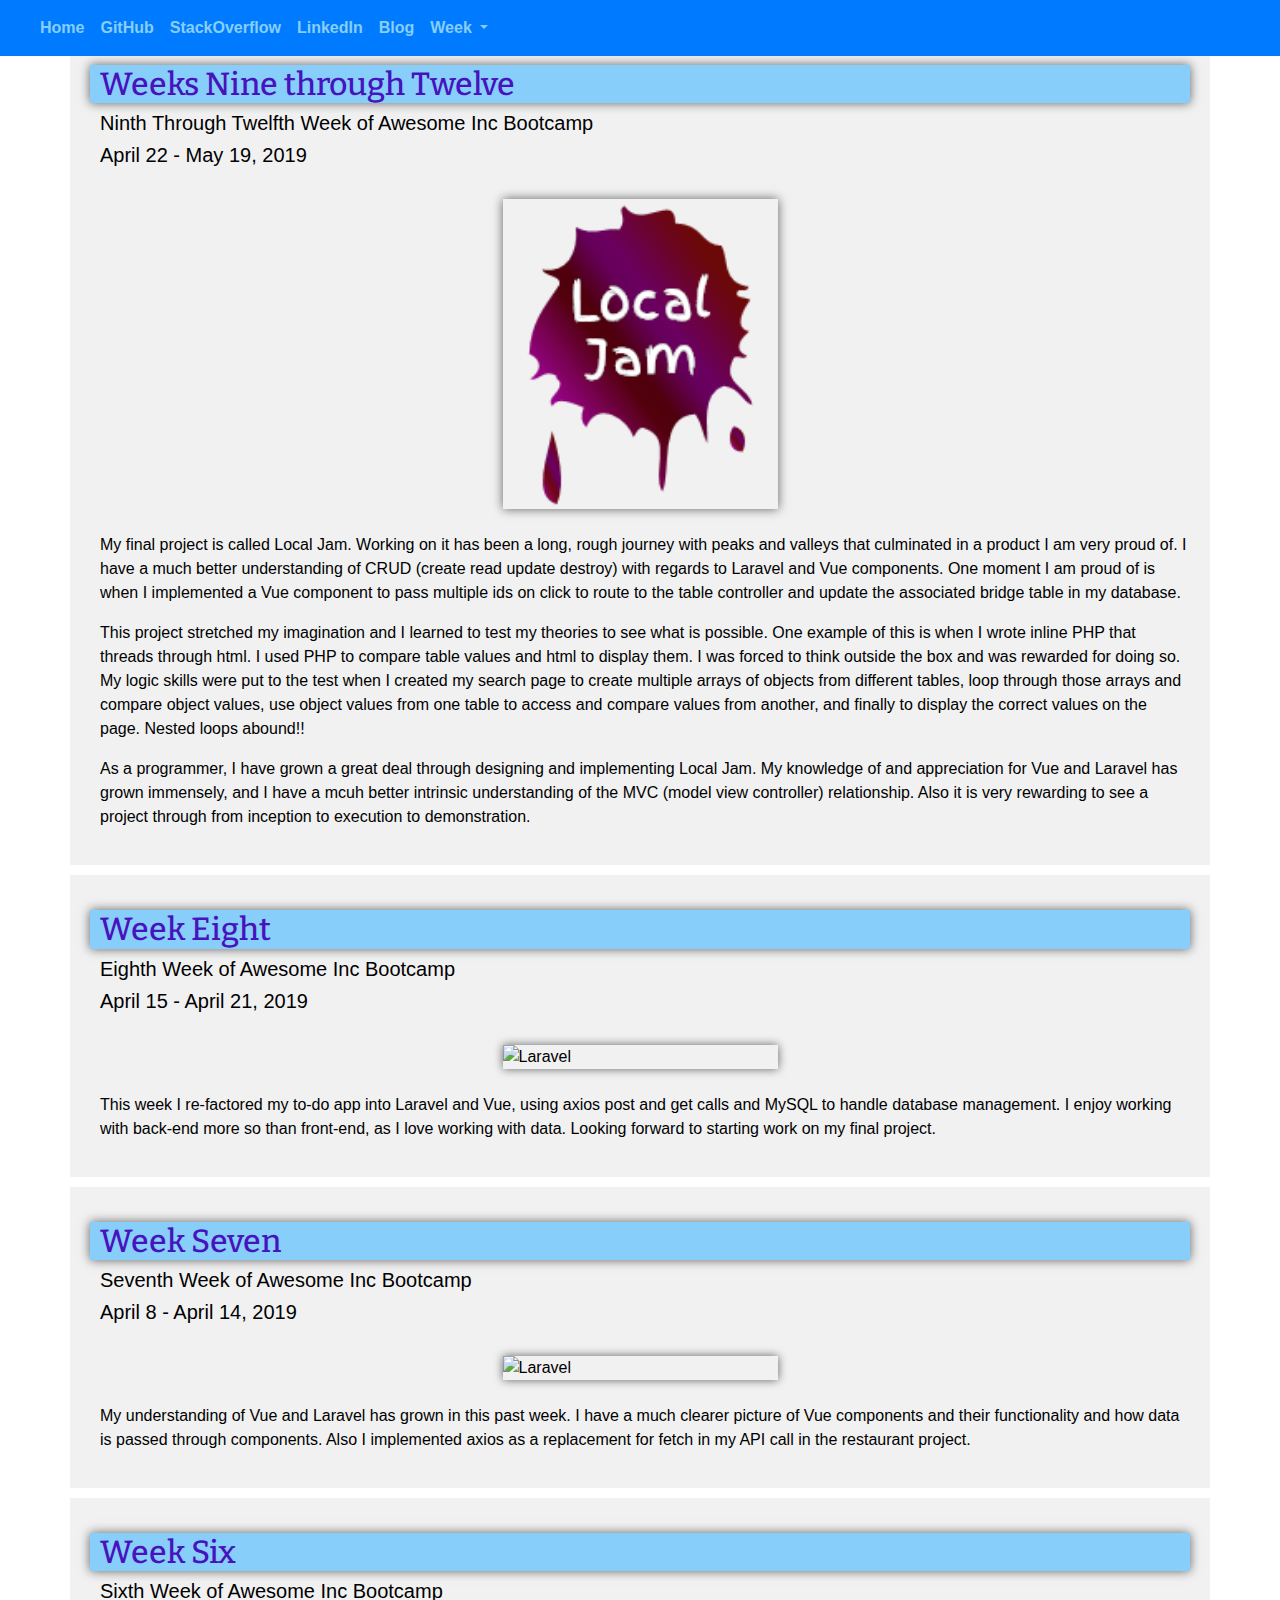
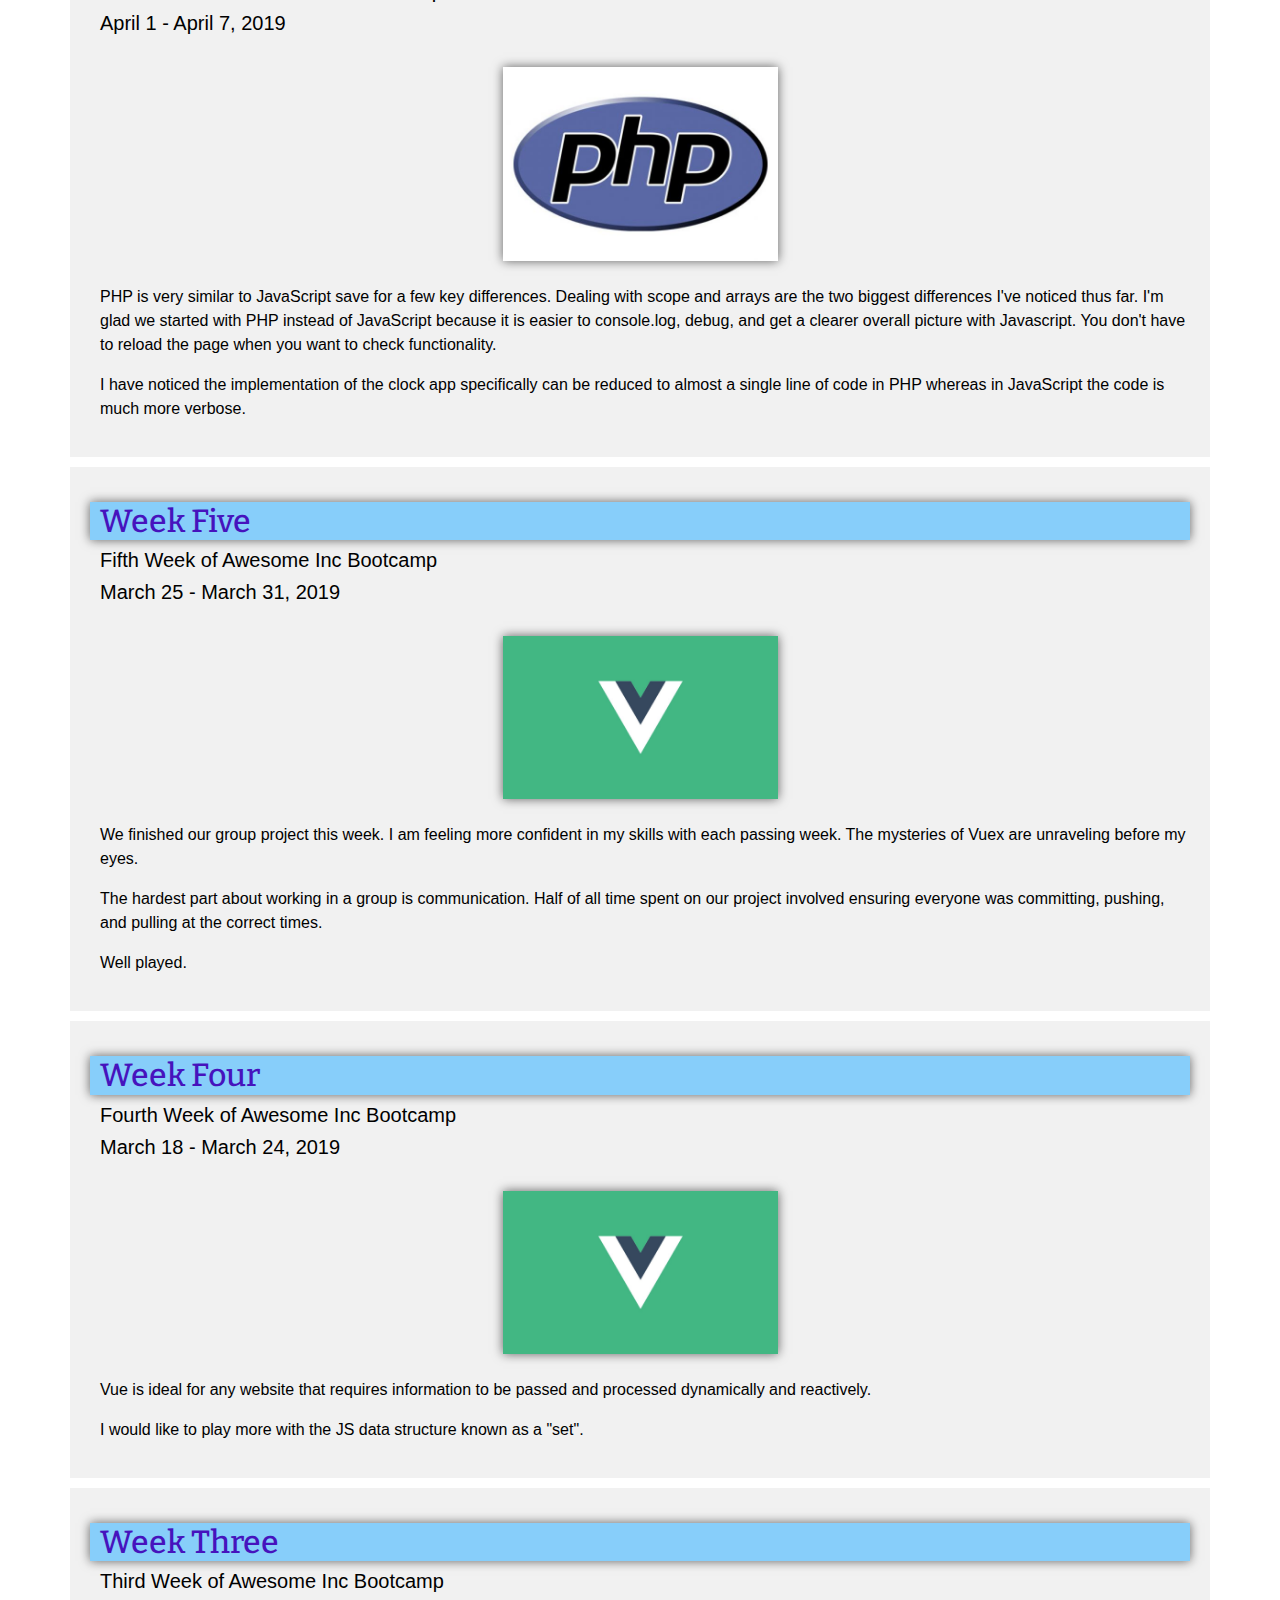
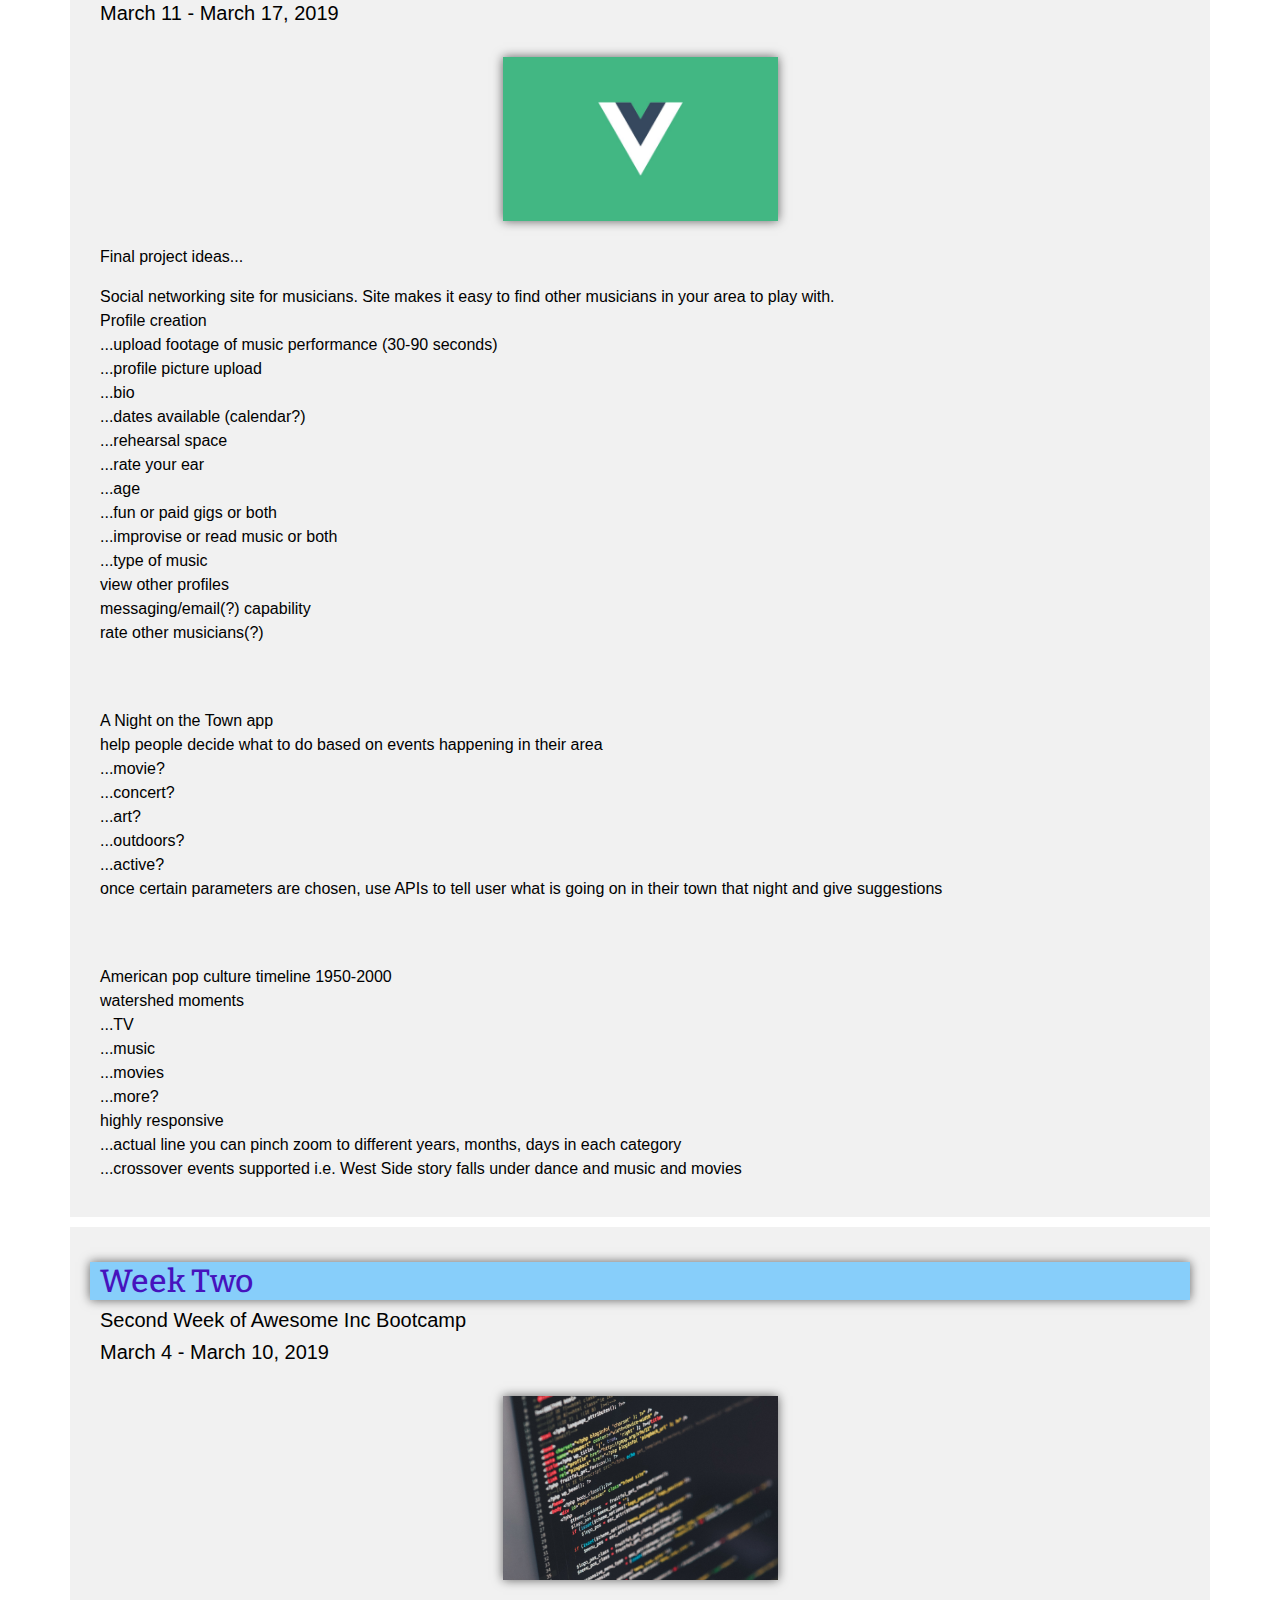
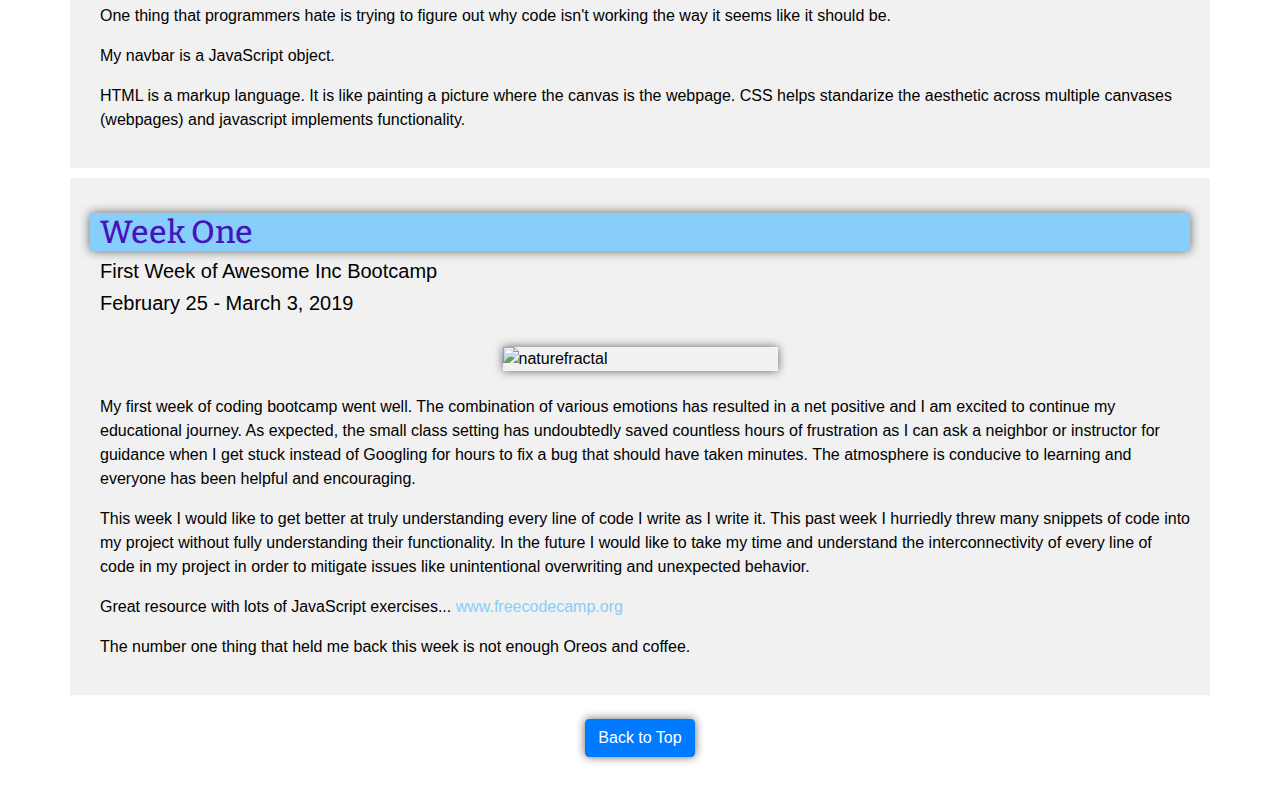
==== commit 0d539fd2: "changed blog term to 'inline'" ====
--- a/blog.html
+++ b/blog.html
@@ -84,7 +84,7 @@
         associated bridge table in my database.</p>
         <p class="leftpadding">
         This project stretched my imagination and I learned to test my theories to see what is possible.
-        One example of this is when I wrote a bit of code that threads PHP in with html. I used PHP to compare table
+        One example of this is when I wrote inline PHP that threads through html. I used PHP to compare table
         values and html to display them. I was forced to think outside the box and was rewarded for doing so.
         My logic skills were put to the test when I created my search page to create multiple arrays of objects from
         different tables, loop through those arrays and compare object values, use object values from one table to
